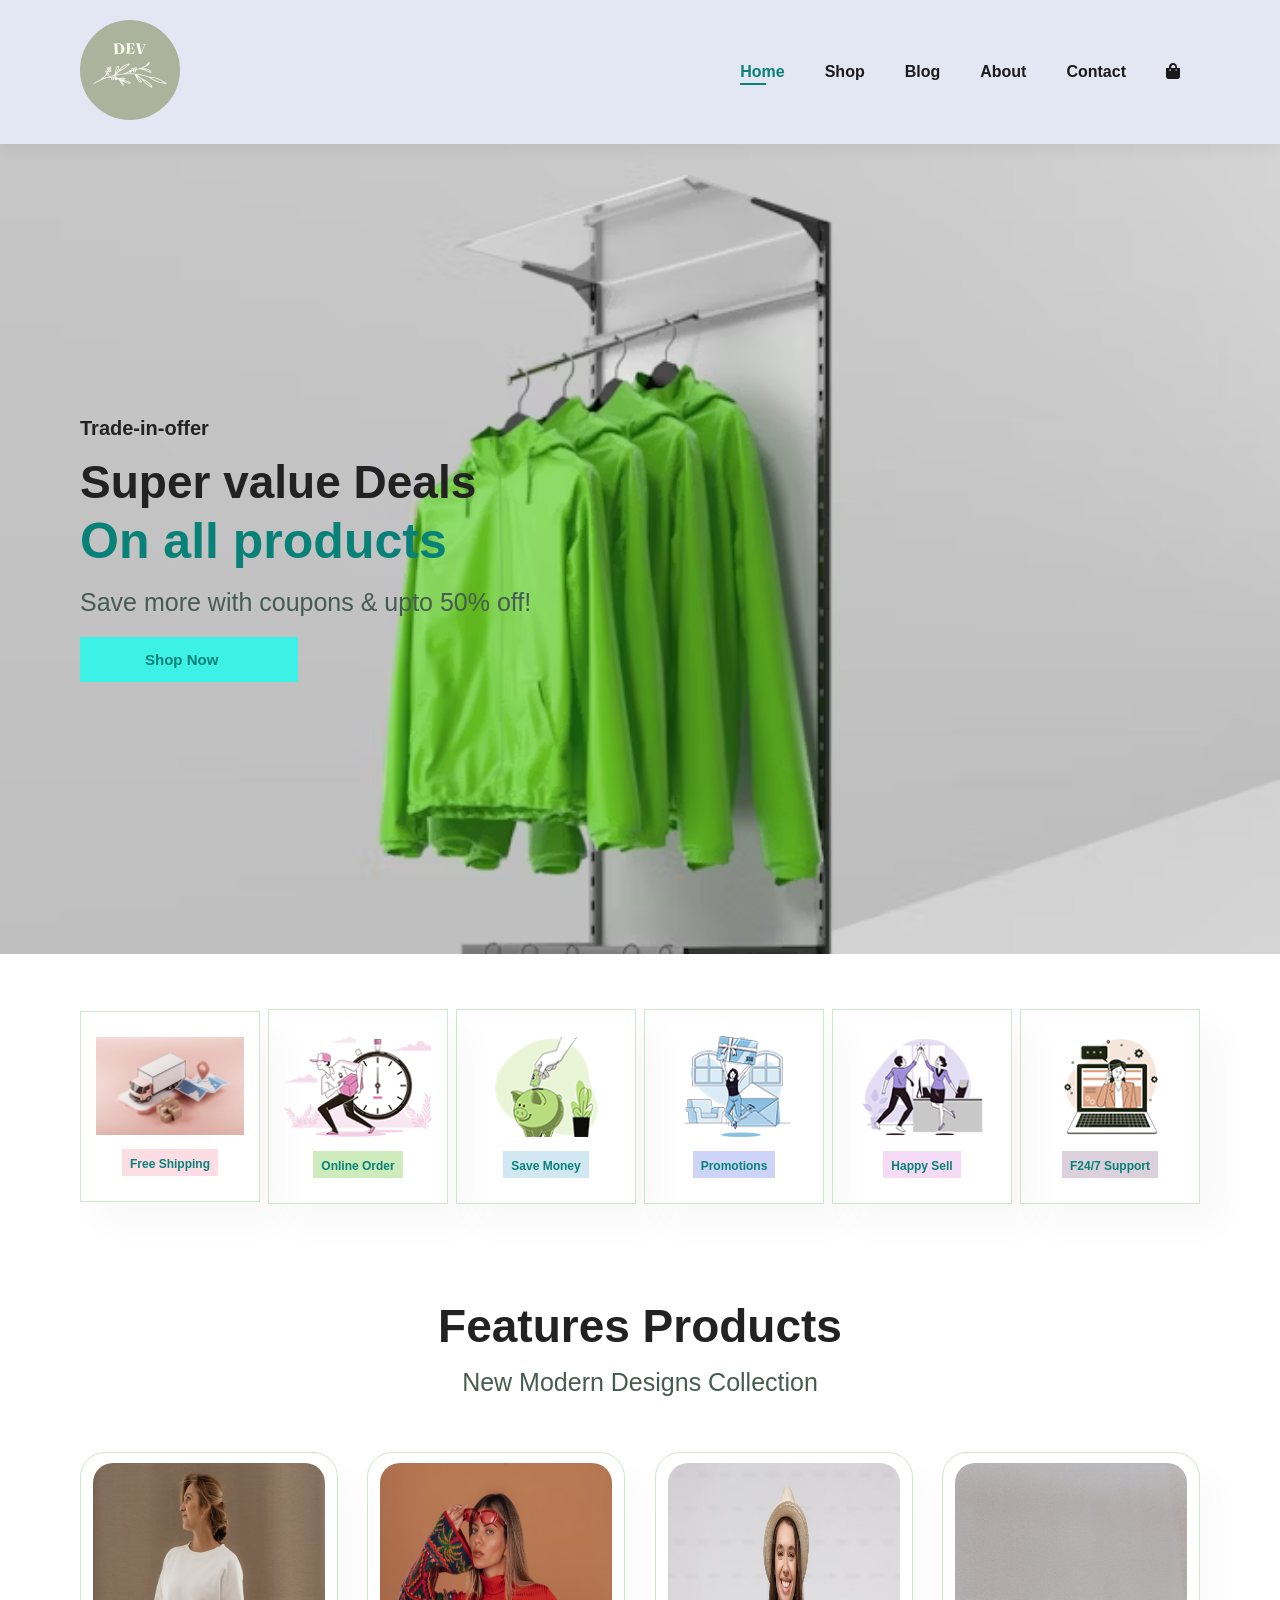
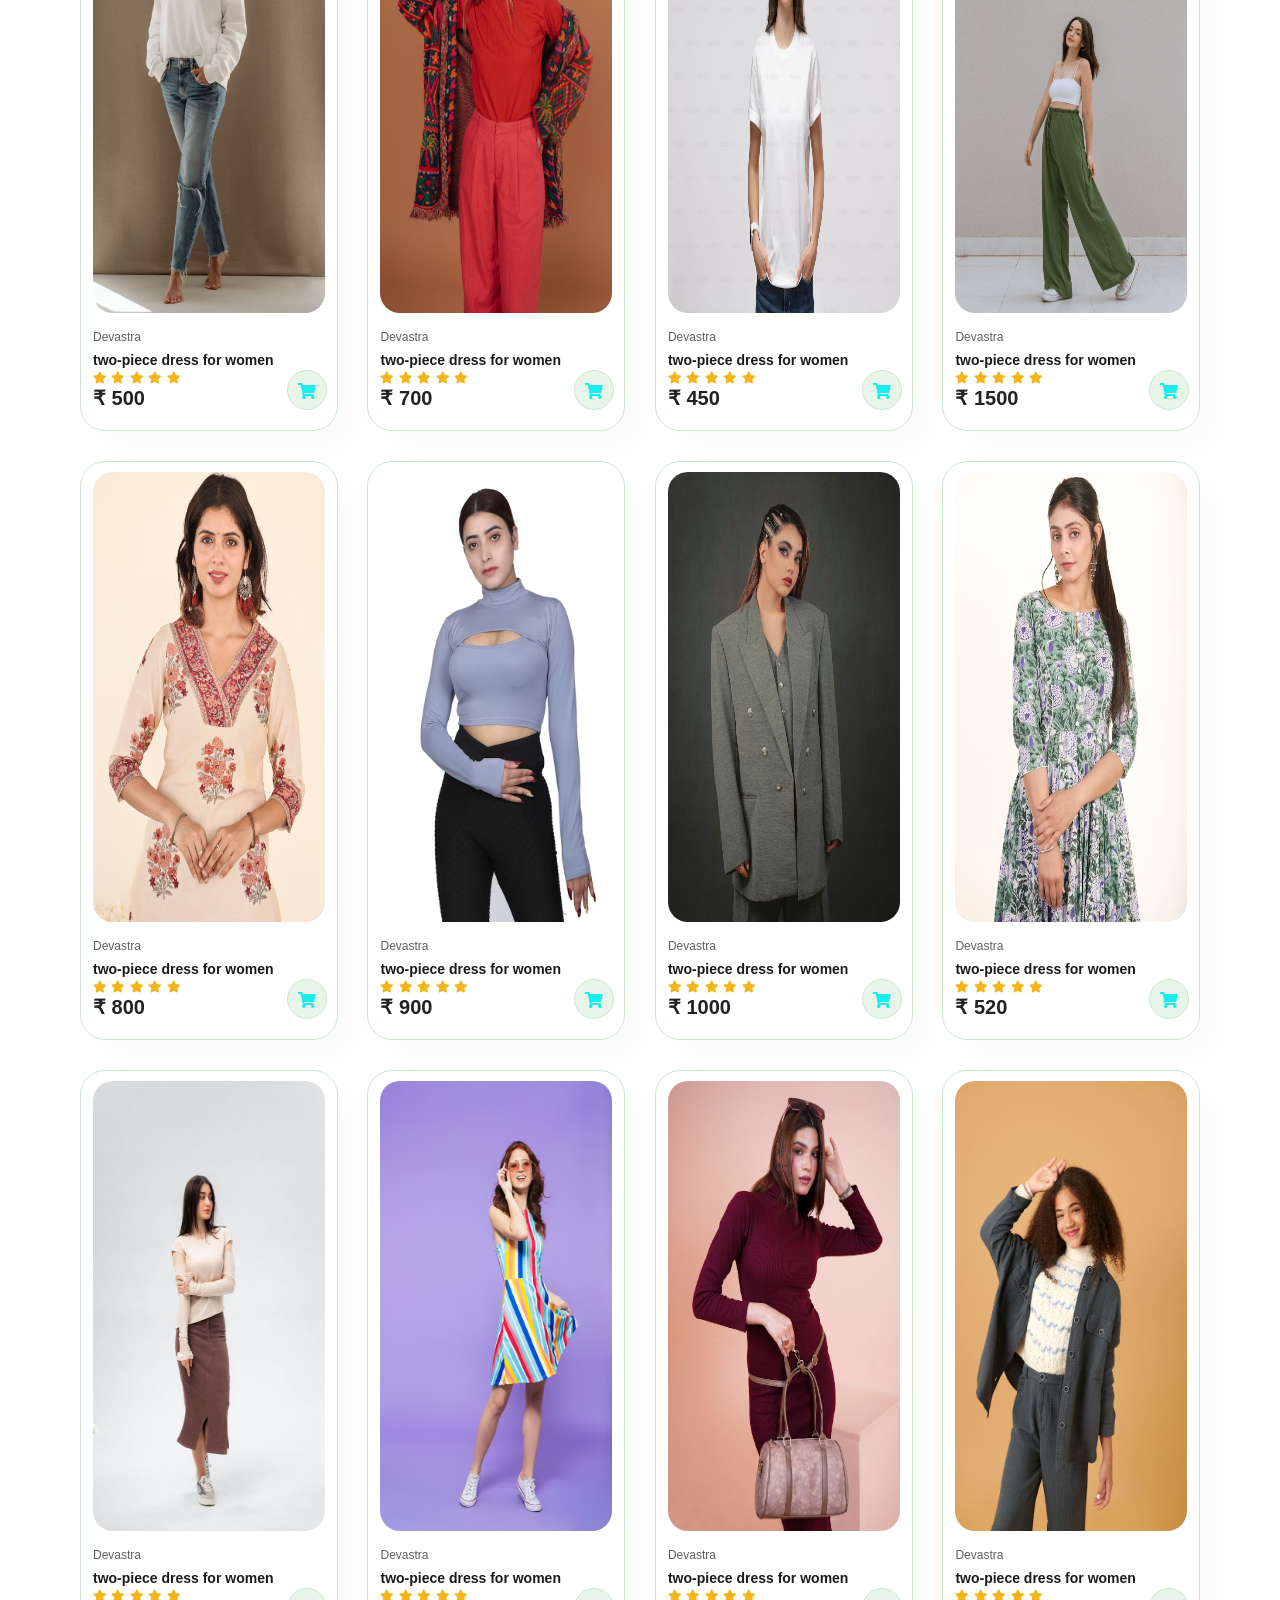
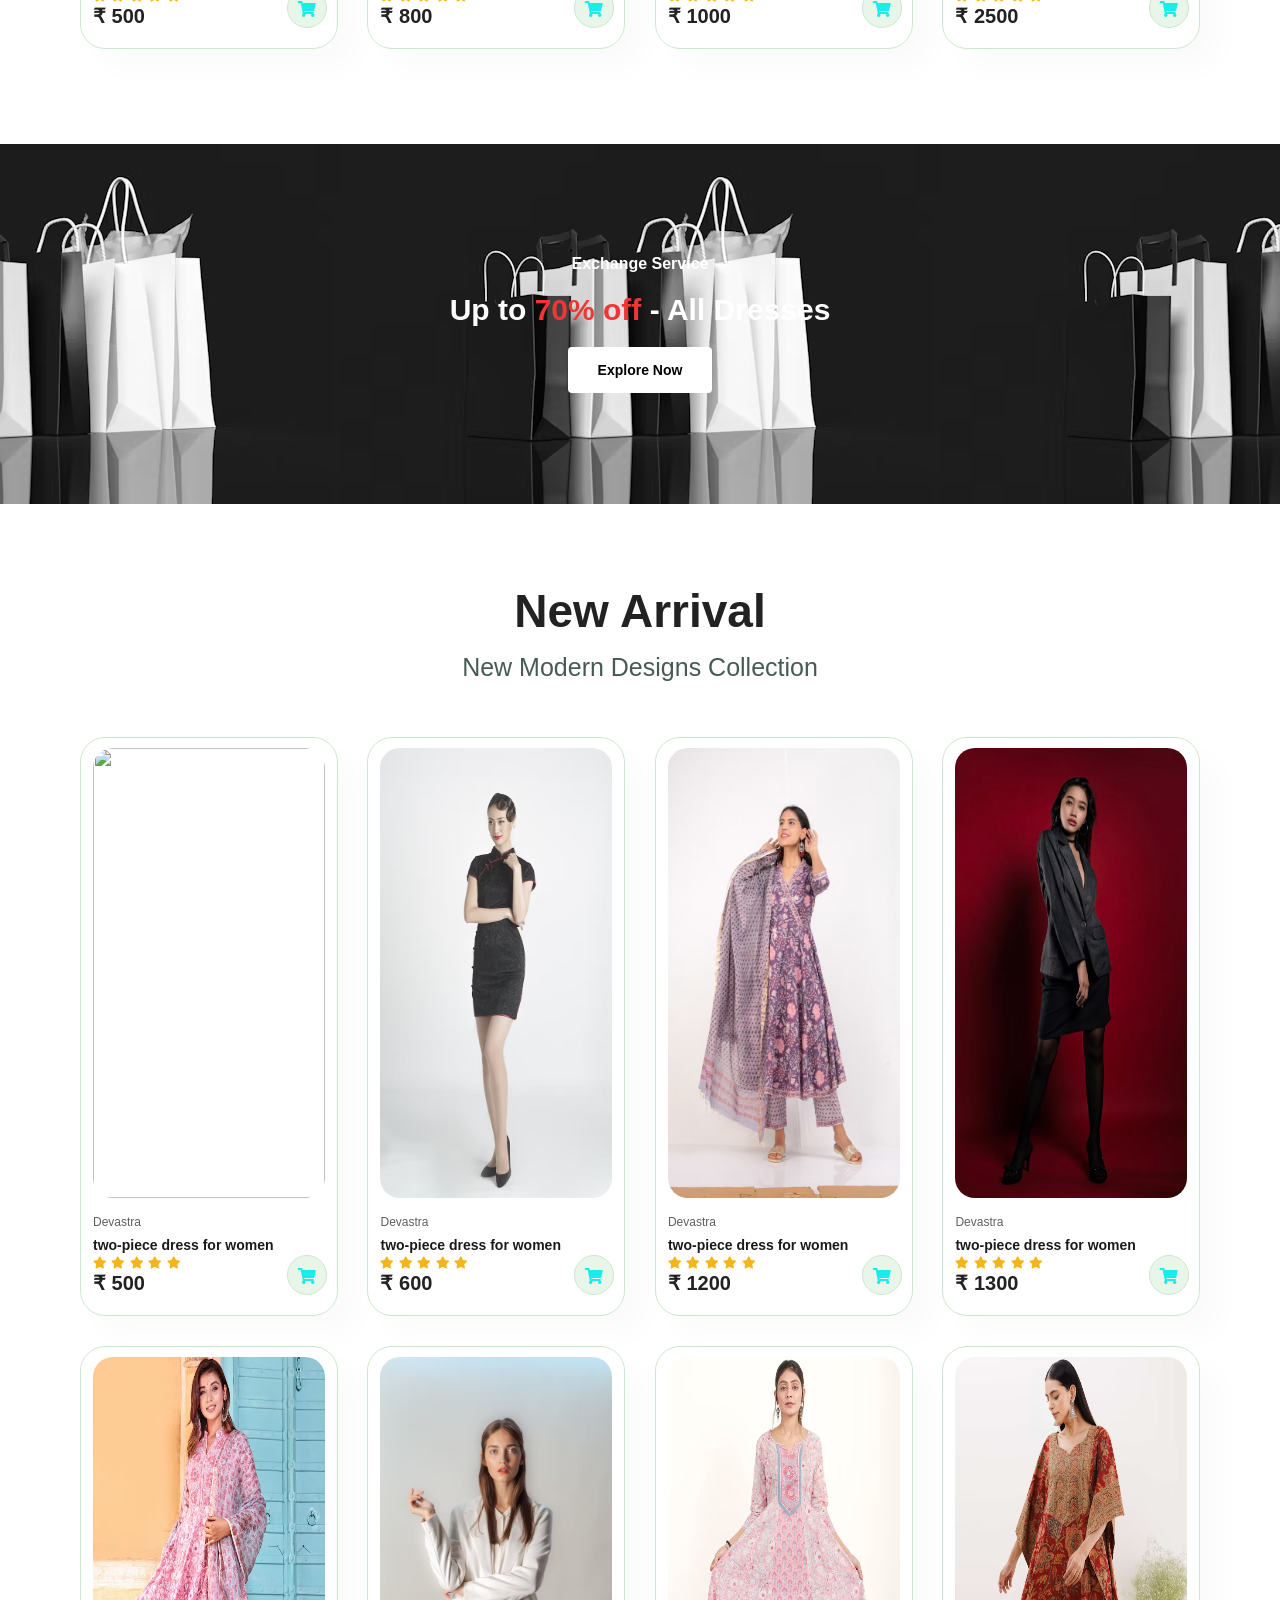
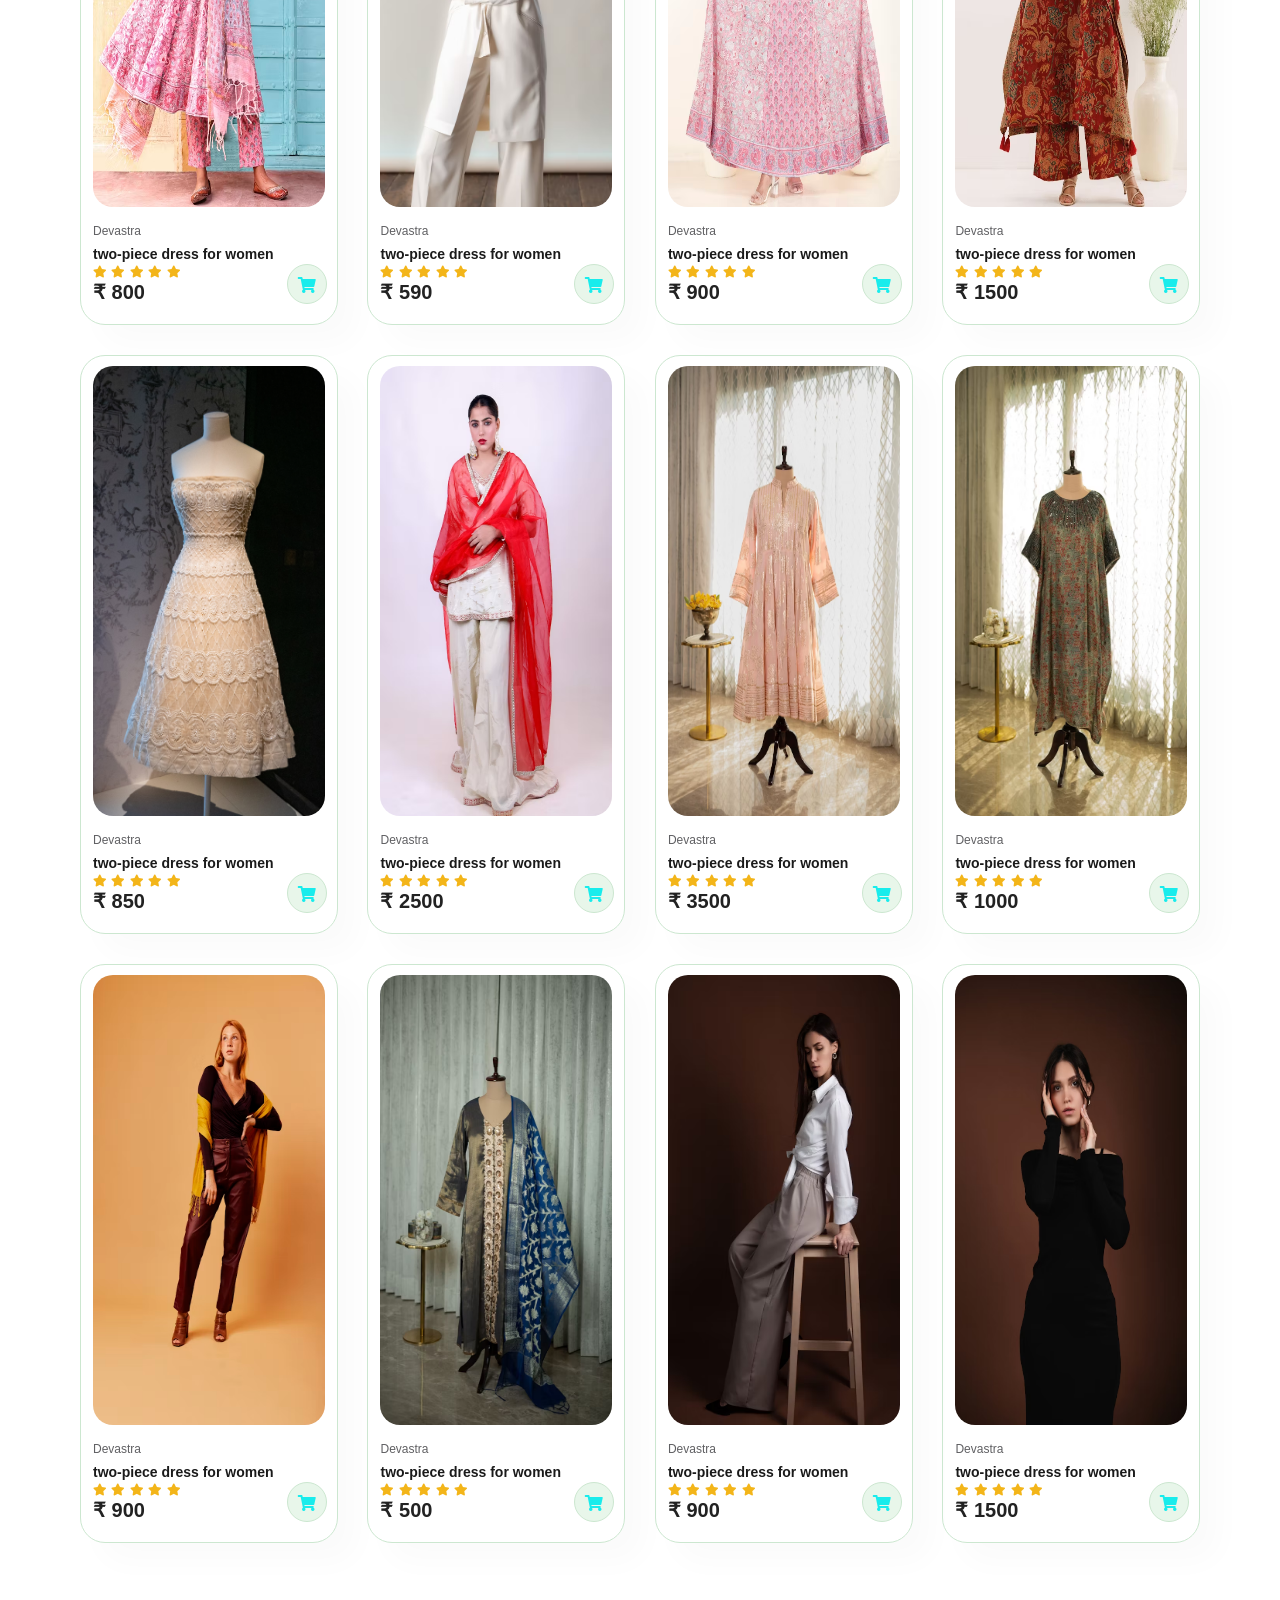
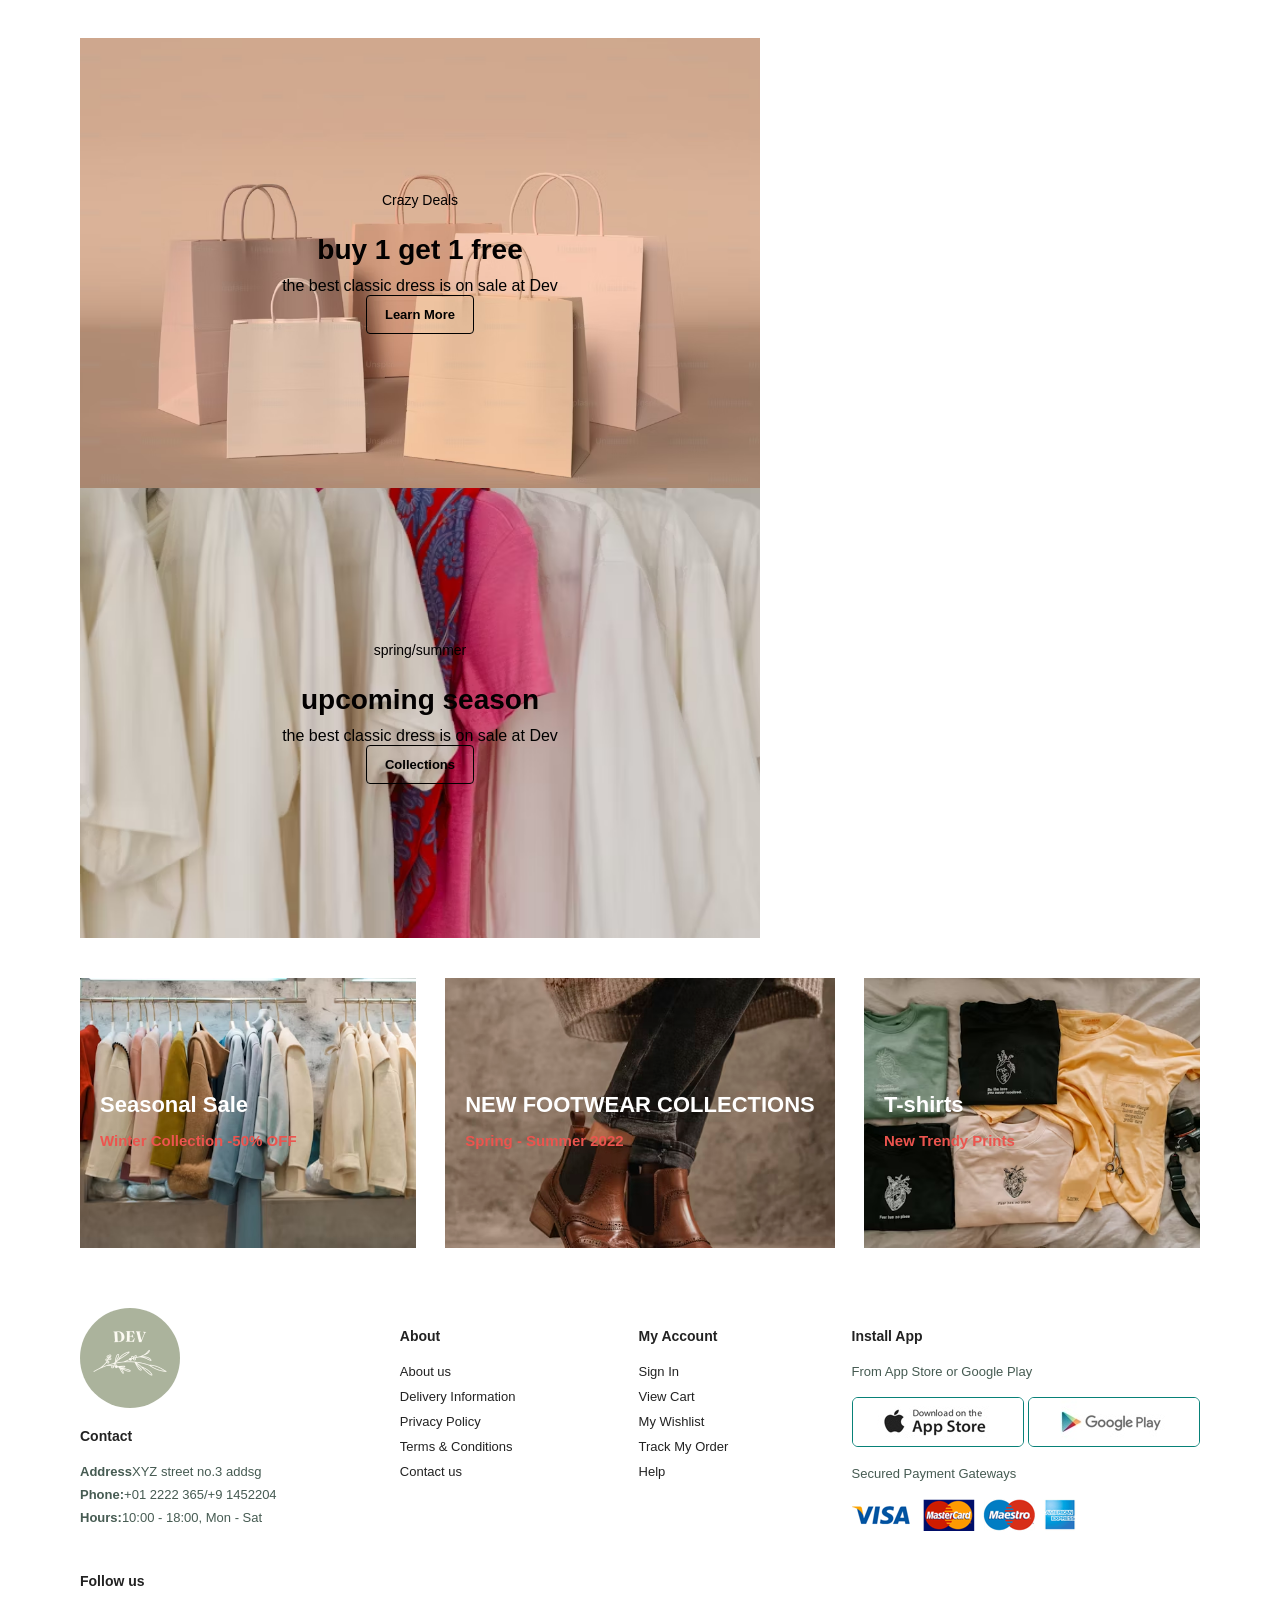
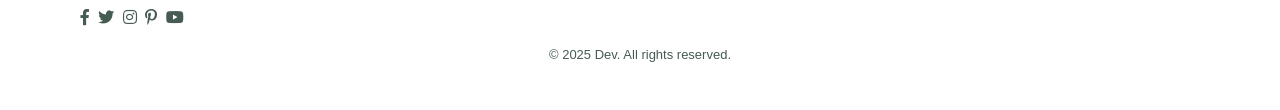
==== index.html @ d29886f3 "Initial commit" ====
<!DOCTYPE html>
<html lang="en">
<head>
    <meta charset="UTF-8">
    <meta name="viewport" content="width=device-width, initial-scale=1.0">
    <title>E-Commerce Website</title>
   <link rel="stylesheet" href="https://cdnjs.cloudflare.com/ajax/libs/font-awesome/5.15.3/css/all.min.css" />
    <link rel="stylesheet" href="style.css">
</head>
<body>
    <section id="header">
        <a href="#"><img src="Product/logo.png" class="logo" alt=""></a>
        <div>
            <ul id="navbar">
                <li><a class="active" href="index.html">Home</a></li>
                <li><a href="shop.html">Shop</a></li>
                <li><a href="blog.html">Blog</a></li>
                <li><a href="about.html">About</a></li>
                <li><a href="contact.html">Contact</a></li>
                <li id="lg-bag"><a href="cart.html"><i class="fas fa-shopping-bag"></i></a></li>
                <a href="#" id="close"><i class="fas fa-times"></i></a>
            </ul>
        </div>
        <div id="mobile">
            <a href="cart.html"><i class="fas fa-shopping-bag"></i></a>
           <i id="bar" class="fas fa-outdent"></i>
        </div>
    </section>
    <section>
        <div id="hero">
        <h4>Trade-in-offer</h4>
        <h2>Super value Deals</h2>
        <h1>On all products</h1>
        <p>Save more with coupons & upto 50% off!</p>
        <button>Shop Now</button>
        </div>
    </section>

    <section id="feature" class="section-p1">
        <div class="fe-box">
            <img src="Product/f1.png" alt="">
            <h6>Free Shipping</h6>
        </div>
        <div class="fe-box">
            <img src="Product/f2.png" alt="">
            <h6>Online Order</h6>
        </div>
        <div class="fe-box">
            <img src="Product/f3.png" alt="">
            <h6>Save Money</h6>
        </div>
        <div class="fe-box">
            <img src="Product/f4.png" alt="">
            <h6>Promotions</h6>
        </div>
        <div class="fe-box">
            <img src="Product/f5.png" alt="">
            <h6>Happy Sell</h6>
        </div>
        <div class="fe-box">
            <img src="Product/f6.png" alt="">
            <h6>F24/7 Support</h6>
        </div>
    </section>
    
    <section id="product1" class="section-p1">
        <h2>Features Products</h2>
        <p>New Modern Designs Collection</p>
        <div class="pro-container">
            <div class="pro">
                <img src="Product/p16.png" alt="">
                <div class="des">
                    <span>Devastra</span>
                    <h5>two-piece dress for women</h5>
                    <div class="star">
                        <i class="fas fa-star"></i>
                        <i class="fas fa-star"></i>
                        <i class="fas fa-star"></i>
                        <i class="fas fa-star"></i>
                        <i class="fas fa-star"></i>
                    </div>
                    <h4>&#8377 500</h4>
                </div>
                <a href="#"><i class="fas fa-shopping-cart cart"></i></a>
            </div>
              <div class="pro">
                <img src="Product/p17.png" alt="">
                <div class="des">
                    <span>Devastra</span>
                    <h5>two-piece dress for women</h5>
                    <div class="star">
                        <i class="fas fa-star"></i>
                        <i class="fas fa-star"></i>
                        <i class="fas fa-star"></i>
                        <i class="fas fa-star"></i>
                        <i class="fas fa-star"></i>
                    </div>
                    <h4>&#8377 700</h4>
                </div>
                <a href="#"><i class="fas fa-shopping-cart cart"></i></a>
            </div>
              <div class="pro">
                <img src="Product/p80.png" alt="">
                <div class="des">
                    <span>Devastra</span>
                    <h5>two-piece dress for women</h5>
                    <div class="star">
                        <i class="fas fa-star"></i>
                        <i class="fas fa-star"></i>
                        <i class="fas fa-star"></i>
                        <i class="fas fa-star"></i>
                        <i class="fas fa-star"></i>
                    </div>
                    <h4>&#8377 450</h4>
                </div>
                <a href="#"><i class="fas fa-shopping-cart cart"></i></a>
            </div>
              <div class="pro">
                <img src="Product/p4.png" alt="">
                <div class="des">
                    <span>Devastra</span>
                    <h5>two-piece dress for women</h5>
                    <div class="star">
                        <i class="fas fa-star"></i>
                        <i class="fas fa-star"></i>
                        <i class="fas fa-star"></i>
                        <i class="fas fa-star"></i>
                        <i class="fas fa-star"></i>
                    </div>
                    <h4>&#8377 1500</h4>
                </div>
                <a href="#"><i class="fas fa-shopping-cart cart"></i></a>
            </div>
              <div class="pro">
                <img src="Product/p5.png" alt="">
                <div class="des">
                    <span>Devastra</span>
                    <h5>two-piece dress for women</h5>
                    <div class="star">
                        <i class="fas fa-star"></i>
                        <i class="fas fa-star"></i>
                        <i class="fas fa-star"></i>
                        <i class="fas fa-star"></i>
                        <i class="fas fa-star"></i>
                    </div>
                    <h4>&#8377 800</h4>
                </div>
                <a href="#"><i class="fas fa-shopping-cart cart"></i></a>
            </div>
              <div class="pro">
                <img src="Product/p6.png" alt="">
                <div class="des">
                    <span>Devastra</span>
                    <h5>two-piece dress for women</h5>
                    <div class="star">
                        <i class="fas fa-star"></i>
                        <i class="fas fa-star"></i>
                        <i class="fas fa-star"></i>
                        <i class="fas fa-star"></i>
                        <i class="fas fa-star"></i>
                    </div>
                    <h4>&#8377 900</h4>
                </div>
                <a href="#"><i class="fas fa-shopping-cart cart"></i></a>
            </div>
              <div class="pro">
                <img src="Product/p7.png" alt="">
                <div class="des">
                    <span>Devastra</span>
                    <h5>two-piece dress for women</h5>
                    <div class="star">
                        <i class="fas fa-star"></i>
                        <i class="fas fa-star"></i>
                        <i class="fas fa-star"></i>
                        <i class="fas fa-star"></i>
                        <i class="fas fa-star"></i>
                    </div>
                    <h4>&#8377 1000</h4>
                </div>
                <a href="#"><i class="fas fa-shopping-cart cart"></i></a>
            </div>
              <div class="pro">
                <img src="Product/p8.png" alt="">
                <div class="des">
                    <span>Devastra</span>
                    <h5>two-piece dress for women</h5>
                    <div class="star">
                        <i class="fas fa-star"></i>
                        <i class="fas fa-star"></i>
                        <i class="fas fa-star"></i>
                        <i class="fas fa-star"></i>
                        <i class="fas fa-star"></i>
                    </div>
                    <h4>&#8377 520</h4>
                </div>
                <a href="#"><i class="fas fa-shopping-cart cart"></i></a>
            </div>
              <div class="pro">
                <img src="Product/p9.png" alt="">
                <div class="des">
                    <span>Devastra</span>
                    <h5>two-piece dress for women</h5>
                    <div class="star">
                        <i class="fas fa-star"></i>
                        <i class="fas fa-star"></i>
                        <i class="fas fa-star"></i>
                        <i class="fas fa-star"></i>
                        <i class="fas fa-star"></i>
                    </div>
                    <h4>&#8377 500</h4>
                </div>
                <a href="#"><i class="fas fa-shopping-cart cart"></i></a>
            </div>
              <div class="pro">
                <img src="Product/p10.png" alt="">
                <div class="des">
                    <span>Devastra</span>
                    <h5>two-piece dress for women</h5>
                    <div class="star">
                        <i class="fas fa-star"></i>
                        <i class="fas fa-star"></i>
                        <i class="fas fa-star"></i>
                        <i class="fas fa-star"></i>
                        <i class="fas fa-star"></i>
                    </div>
                    <h4>&#8377 800</h4>
                </div>
                <a href="#"><i class="fas fa-shopping-cart cart"></i></a>
            </div>
              <div class="pro">
                <img src="Product/p11.png" alt="">
                <div class="des">
                    <span>Devastra</span>
                    <h5>two-piece dress for women</h5>
                    <div class="star">
                        <i class="fas fa-star"></i>
                        <i class="fas fa-star"></i>
                        <i class="fas fa-star"></i>
                        <i class="fas fa-star"></i>
                        <i class="fas fa-star"></i>
                    </div>
                    <h4>&#8377 1000</h4>
                </div>
                <a href="#"><i class="fas fa-shopping-cart cart"></i></a>
            </div>
              <div class="pro">
               <img src="Product/p12.png" alt="">
                <div class="des">
                    <span>Devastra</span>
                    <h5>two-piece dress for women</h5>
                    <div class="star">
                        <i class="fas fa-star"></i>
                        <i class="fas fa-star"></i>
                        <i class="fas fa-star"></i>
                        <i class="fas fa-star"></i>
                        <i class="fas fa-star"></i>
                    </div>
                    <h4>&#8377 2500</h4>
                </div>
                <a href="#"><i class="fas fa-shopping-cart cart"></i></a>
            </div>
            </div>
    </section>

    <section id="banner" class="section-m1">
        <h4>Exchange Service</h4>
        <h2>Up to <span>70% off</span> - All Dresses</h2>
        <button class="normal">Explore Now</button>
    </section>

    <section id="product1" class="section-p1">
        <h2>New Arrival</h2>
        <p>New Modern Designs Collection</p>
        <div class="pro-container">
            <div class="pro">
                <img src="Product/A1.png" alt="">
                <div class="des">
                    <span>Devastra</span>
                    <h5>two-piece dress for women</h5>
                    <div class="star">
                        <i class="fas fa-star"></i>
                        <i class="fas fa-star"></i>
                        <i class="fas fa-star"></i>
                        <i class="fas fa-star"></i>
                        <i class="fas fa-star"></i>
                    </div>
                    <h4>&#8377 500</h4>
                </div>
                <a href="#"><i class="fas fa-shopping-cart cart"></i></a>
            </div>
              <div class="pro">
                <img src="Product/A2.png" alt="">
                <div class="des">
                    <span>Devastra</span>
                    <h5>two-piece dress for women</h5>
                    <div class="star">
                        <i class="fas fa-star"></i>
                        <i class="fas fa-star"></i>
                        <i class="fas fa-star"></i>
                        <i class="fas fa-star"></i>
                        <i class="fas fa-star"></i>
                    </div>
                    <h4>&#8377 600</h4>
                </div>
                <a href="#"><i class="fas fa-shopping-cart cart"></i></a>
            </div>
              <div class="pro">
                <img src="Product/A3.png" alt="">
                <div class="des">
                    <span>Devastra</span>
                    <h5>two-piece dress for women</h5>
                    <div class="star">
                        <i class="fas fa-star"></i>
                        <i class="fas fa-star"></i>
                        <i class="fas fa-star"></i>
                        <i class="fas fa-star"></i>
                        <i class="fas fa-star"></i>
                    </div>
                    <h4>&#8377 1200</h4>
                </div>
                <a href="#"><i class="fas fa-shopping-cart cart"></i></a>
            </div>
              <div class="pro">
                <img src="Product/A4.png" alt="">
                <div class="des">
                    <span>Devastra</span>
                    <h5>two-piece dress for women</h5>
                    <div class="star">
                        <i class="fas fa-star"></i>
                        <i class="fas fa-star"></i>
                        <i class="fas fa-star"></i>
                        <i class="fas fa-star"></i>
                        <i class="fas fa-star"></i>
                    </div>
                    <h4>&#8377 1300</h4>
                </div>
                <a href="#"><i class="fas fa-shopping-cart cart"></i></a>
            </div>
              <div class="pro">
                <img src="Product/A5.png" alt="">
                <div class="des">
                    <span>Devastra</span>
                    <h5>two-piece dress for women</h5>
                    <div class="star">
                        <i class="fas fa-star"></i>
                        <i class="fas fa-star"></i>
                        <i class="fas fa-star"></i>
                        <i class="fas fa-star"></i>
                        <i class="fas fa-star"></i>
                    </div>
                    <h4>&#8377 800</h4>
                </div>
                <a href="#"><i class="fas fa-shopping-cart cart"></i></a>
            </div>
              <div class="pro">
                <img src="Product/A6.png" alt="">
                <div class="des">
                    <span>Devastra</span>
                    <h5>two-piece dress for women</h5>
                    <div class="star">
                        <i class="fas fa-star"></i>
                        <i class="fas fa-star"></i>
                        <i class="fas fa-star"></i>
                        <i class="fas fa-star"></i>
                        <i class="fas fa-star"></i>
                    </div>
                    <h4>&#8377 590</h4>
                </div>
                <a href="#"><i class="fas fa-shopping-cart cart"></i></a>
            </div>
              <div class="pro">
                <img src="Product/A7.png" alt="">
                <div class="des">
                    <span>Devastra</span>
                    <h5>two-piece dress for women</h5>
                    <div class="star">
                        <i class="fas fa-star"></i>
                        <i class="fas fa-star"></i>
                        <i class="fas fa-star"></i>
                        <i class="fas fa-star"></i>
                        <i class="fas fa-star"></i>
                    </div>
                    <h4>&#8377 900</h4>
                </div>
                <a href="#"><i class="fas fa-shopping-cart cart"></i></a>
            </div>
              <div class="pro">
                <img src="Product/A8.png" alt="">
                <div class="des">
                    <span>Devastra</span>
                    <h5>two-piece dress for women</h5>
                    <div class="star">
                        <i class="fas fa-star"></i>
                        <i class="fas fa-star"></i>
                        <i class="fas fa-star"></i>
                        <i class="fas fa-star"></i>
                        <i class="fas fa-star"></i>
                    </div>
                    <h4>&#8377 1500</h4>
                </div>
                <a href="#"><i class="fas fa-shopping-cart cart"></i></a>
            </div>
              <div class="pro">
                <img src="Product/A9.png" alt="">
                <div class="des">
                    <span>Devastra</span>
                    <h5>two-piece dress for women</h5>
                    <div class="star">
                        <i class="fas fa-star"></i>
                        <i class="fas fa-star"></i>
                        <i class="fas fa-star"></i>
                        <i class="fas fa-star"></i>
                        <i class="fas fa-star"></i>
                    </div>
                    <h4>&#8377 850</h4>
                </div>
                <a href="#"><i class="fas fa-shopping-cart cart"></i></a>
            </div>
              <div class="pro">
                <img src="Product/A10.png" alt="">
                <div class="des">
                    <span>Devastra</span>
                    <h5>two-piece dress for women</h5>
                    <div class="star">
                        <i class="fas fa-star"></i>
                        <i class="fas fa-star"></i>
                        <i class="fas fa-star"></i>
                        <i class="fas fa-star"></i>
                        <i class="fas fa-star"></i>
                    </div>
                    <h4>&#8377 2500</h4>
                </div>
                <a href="#"><i class="fas fa-shopping-cart cart"></i></a>
            </div>
              <div class="pro">
                <img src="Product/A11.png" alt="">
                <div class="des">
                    <span>Devastra</span>
                    <h5>two-piece dress for women</h5>
                    <div class="star">
                        <i class="fas fa-star"></i>
                        <i class="fas fa-star"></i>
                        <i class="fas fa-star"></i>
                        <i class="fas fa-star"></i>
                        <i class="fas fa-star"></i>
                    </div>
                    <h4>&#8377 3500</h4>
                </div>
                <a href="#"><i class="fas fa-shopping-cart cart"></i></a>
            </div>
              <div class="pro">
               <img src="Product/A12.png" alt="">
                <div class="des">
                    <span>Devastra</span>
                    <h5>two-piece dress for women</h5>
                    <div class="star">
                        <i class="fas fa-star"></i>
                        <i class="fas fa-star"></i>
                        <i class="fas fa-star"></i>
                        <i class="fas fa-star"></i>
                        <i class="fas fa-star"></i>
                    </div>
                    <h4>&#8377 1000</h4>
                </div>
                <a href="#"><i class="fas fa-shopping-cart cart"></i></a>
            </div>
             <div class="pro">
               <img src="Product/A13.png" alt="">
                <div class="des">
                    <span>Devastra</span>
                    <h5>two-piece dress for women</h5>
                    <div class="star">
                        <i class="fas fa-star"></i>
                        <i class="fas fa-star"></i>
                        <i class="fas fa-star"></i>
                        <i class="fas fa-star"></i>
                        <i class="fas fa-star"></i>
                    </div>
                    <h4>&#8377 900</h4>
                </div>
                <a href="#"><i class="fas fa-shopping-cart cart"></i></a>
            </div>
             <div class="pro">
               <img src="Product/A14.png" alt="">
                <div class="des">
                    <span>Devastra</span>
                    <h5>two-piece dress for women</h5>
                    <div class="star">
                        <i class="fas fa-star"></i>
                        <i class="fas fa-star"></i>
                        <i class="fas fa-star"></i>
                        <i class="fas fa-star"></i>
                        <i class="fas fa-star"></i>
                    </div>
                    <h4>&#8377 500</h4>
                </div>
                <a href="#"><i class="fas fa-shopping-cart cart"></i></a>
            </div>
             <div class="pro">
               <img src="Product/A15.png" alt="">
                <div class="des">
                    <span>Devastra</span>
                    <h5>two-piece dress for women</h5>
                    <div class="star">
                        <i class="fas fa-star"></i>
                        <i class="fas fa-star"></i>
                        <i class="fas fa-star"></i>
                        <i class="fas fa-star"></i>
                        <i class="fas fa-star"></i>
                    </div>
                    <h4>&#8377 900</h4>
                </div>
                <a href="#"><i class="fas fa-shopping-cart cart"></i></a>
            </div>
             <div class="pro">
               <img src="Product/A16.png" alt="">
                <div class="des">
                    <span>Devastra</span>
                    <h5>two-piece dress for women</h5>
                    <div class="star">
                        <i class="fas fa-star"></i>
                        <i class="fas fa-star"></i>
                        <i class="fas fa-star"></i>
                        <i class="fas fa-star"></i>
                        <i class="fas fa-star"></i>
                    </div>
                    <h4>&#8377 1500</h4>
                </div>
                <a href="#"><i class="fas fa-shopping-cart cart"></i></a>
            </div>
            </div>
    </section>

    <section id="sm-banner" class="section-p1">
        <div class="banner-box">
            <h4>Crazy Deals</h4>
            <h2>buy 1 get 1 free</h2>
            <span>the best classic dress is on sale at Dev</span>
            <button class="white">Learn More</button>
        </div>
         <div class="banner-box banner-box2">
            <h4>spring/summer</h4>
            <h2>upcoming season</h2>
            <span>the best classic dress is on sale at Dev</span>
            <button class="white">Collections</button>
        </div>
    </section>

    <section id="banner3"> 
        <div class="banner-box">
            <h2>Seasonal Sale</h2>
            <h3>Winter Collection -50% OFF</h3>
        </div>
        <div class="banner-box banner-box2">
            <h2>NEW FOOTWEAR COLLECTIONS</h2>
            <h3>Spring - Summer 2022</h3>
        </div>
        <div class="banner-box banner-box3">
            <h2>T-shirts</h2>
            <h3>New Trendy Prints</h3>
        </div>
    </section>

    <footer class="section-p1">
        <div class="col">
            <img src="Product/logo.png" alt="" class="logo">
            <h4>Contact</h4>
            <p><strong>Address</strong>XYZ  street no.3 addsg</p>
            <p><strong>Phone:</strong>+01 2222 365/+9 1452204</p>
            <p><strong>Hours:</strong>10:00 - 18:00, Mon - Sat</p>
            <div class="follow">
                <h4>Follow us</h4>
                <div class="icon">
                    <i class="fab fa-facebook-f"></i>
                    <i class="fab fa-twitter"></i>
                    <i class="fab fa-instagram"></i>
                    <i class="fab fa-pinterest-p"></i>
                    <i class="fab fa-youtube"></i>
                </div>
            </div>
        </div>

        <div class="col">
            <h4>About</h4>
            <a href="#">About us</a>
            <a href="#">Delivery Information</a>
            <a href="#">Privacy Policy</a>
            <a href="#">Terms & Conditions</a>
            <a href="#">Contact us</a>
        </div>

        <div class="col">
            <h4>My Account</h4>
            <a href="#">Sign In</a>
            <a href="#">View Cart</a>
            <a href="#">My Wishlist</a>
            <a href="#">Track My Order</a>
            <a href="#">Help</a>
        </div>

        <div class="col install">
            <h4>Install App</h4>
            <p>From App Store or Google Play</p>
            <div class="row">
                <img src="Product/app.jpg" alt="" srcset="">
                <img src="Product/play.jpg" alt="">
            </div>
            <p>Secured Payment Gateways</p>
            <img src="Product/pay.png" alt="">
        </div>

        <div class="copyright">
            <p>© 2025 Dev. All rights reserved.</p>
        </div>
    </footer>

   <script src="script.js"></script>

</body>
</html>
---- style.css ----
@import url('https://fonts.googleapis.com/css2?family=Poppins:wght@400;700&display=swap');

*{
    margin:0;
    padding: 0;
    box-sizing: border-box;
    font-family: 'Spartan' , sans-serif;
}

h1{
    font-size: 50px;
    line-height:64px;
    color:#222;
}

h2{
    font-size: 46px;
    line-height:54px;
    color:#222;
}

h4{
    font-size: 20px;
    color:#222;
}
h6{
    font-weight: 700;
    font-size: 12px;
}
p{
    font-size: 25px;
    color:#465b52;
    margin:15px 0 20px 0;
}

.section-p1{
    padding: 40px 80px;
}

.section-m1{
    margin: 40px 0;
}

button.normal{
    font-size: 14px;
    font-weight: 600;
    padding:  15px 30px;
    color: #000;
    background-color:  #fff;
    border-radius: 4px;
    cursor: pointer;
    border: none;
    outline:none;
    transition: 0.2s;
}

body{
    width: 100%;
}

#header{
    display: flex;
    align-items: center;
    justify-content: space-between;
    padding: 20px 80px;
    background: #e3e6f3;
    box-shadow: 0 5px 15px rgba(0,0,0,0.06);
    z-index: 999;
    position: sticky;
    top: 0;
    left: 0;
}

#navbar{
    display: flex;
    align-items: center;
    justify-content: space-between;
}

#navbar li{
    list-style: none;
    padding: 0 20px;
    position: relative;
}

.logo {
  width: 100px;
  height: auto;
  object-fit: contain;   /* keeps quality inside box */
  transition: transform 0.3s ease;
  border-radius: 50%; /* makes it round */
  object-fit: cover; /* smooth hover effect */
}

.logo:hover {
  transform: scale(1.05);  /* logo slightly zooms on hover */
}


#navbar li a{
    text-decoration: none;
    font-size: 16px;
    font-weight: 600;
    color:#1a1a1a;
    transition: 0 .3s ease;
}

#navbar li a:hover,
#navbar li a.active{
    color: #088178;
}

#navbar li a.active::after,
#navbar li a:hover::after{
    content: "";
    width:30%;
    height: 2px;
    background: #088178;
    position:  absolute;
    bottom: -4px;
    left:20px;
}

#mobile{
    display: none;
    align-items: center;
}

#close{
    display: none;
}
section #hero{
    background-image: url("Product/bbbb.png");
    height: 90vh;
    width:100%;
    background-size:cover;
    background-position: center;
    background-position: top 20% right 10%  ;
    padding: 0 80px;
    display: flex;
    flex-direction: column;
    align-items: flex-start;
    justify-content: center;
}

#hero h4{
    padding-bottom: 15px;
}
#hero h1{
    color: #088178;
}

#hero button{
    color: #088178;
    background-color: #3cf1e5;
    border:0;
    padding: 14px 80px 14px 65px;
    cursor: pointer;
    font-weight: 700;
    font-size: 15px;
}

#feature{
    display: flex;
    align-items: center;
    justify-content:space-between ;
    flex-wrap: wrap;
}

#feature .fe-box{
    width:180px;
    text-align: center;
    padding:  25px 15px;
    box-shadow: 20px 20px 34px rgba(0,0,0,0.03);
    border :1px solid #cce7d0;
    margin:15px 0;
}


#feature .fe-box:hover{
     box-shadow: 10px 10px 54px rgba(70,62,221,0.1);
}

#feature .fe-box img{
    width:100%;
    margin-bottom: 10px;
}

#feature .fe-box h6{
    display: inline-block;
    padding:  9px 8px 6px 8px;
    line-height: 1;
    color: #088178;
    background-color: #fddde4;
}

#feature .fe-box:nth-child(2) h6{
    background-color: #cdebbc;
}
#feature .fe-box:nth-child(3) h6{
    background-color: #d1e8f2;
}
#feature .fe-box:nth-child(4) h6{
    background-color: #cdd4f8;
}
#feature .fe-box:nth-child(5) h6{
    background-color: #f6dbf6;
}
#feature .fe-box:nth-child(6) h6{
    background-color: #dbd0db;
}


#product1{
    text-align: center;
}

#product1 .pro-container{
    display: flex;
    justify-content: space-between;
    padding-top: 20px;
    flex-wrap: wrap;
}


#product1 .pro{
    width:23%;
    min-width: 250px;
    padding:10px 12px;
    border:1px solid #cce7d0;
    border-radius: 25px;
    cursor:pointer;
    box-shadow:20px 20px 30px rgba(0,0,0,0.02);
    margin:15px 0;
    transition: 0.2s ease;
    position: relative;
}

#product1 .pro:hover{
    box-shadow:20px 20px 30px rgba(0,0,0,0.06);
}
#product1 .pro img{
    width: 100%;
    border-radius: 20px;
}

#product1 .pro .des{
    text-align: start;
    padding: 10px 0;
}
#product1 .pro .des span{
    color:#606063;
    font-size: 12px;
}

#product1 .pro .des h5{
    padding-top: 7px;
    color: #1a1a1a;
    font-size: 14px;
}

#product1 .pro .des i{
    font-size: 12px;
    color:  rgb(243,181,25);
}
#product1 .pro.des h4{
    padding-top: 7px;
    font-size:  15px;
    font-weight: 700;
    color: #088178;
}

#product1 .pro .cart{
    width: 40px;
    height: 40px;
    line-height: 40px;
    border-radius: 50px;
    background-color: #e8f6ea;
    font-weight: 800;
    color: #19ecec;
    border: 1px solid #cce7d0;
    position: absolute;
    bottom: 20px;
    right: 10px;
}

.pro img{
    height: 450px;
    width: 100%;
}

#banner{
    display: flex;
    flex-direction: column;
    justify-content: center;
    align-items: center;
    text-align: center;
    background-image: url("Product/bbb.png");
    width: 100%;
    height: 40vh;
    background-size :auto;
    background-position: center;
}

#banner h4{
    color: #fff;
    font-size: 16px;
}
#banner h2{
    color: #fff;
    font-size: 30px;
    padding: 10px 0;
}
#banner h2 span{
    color: #ef3636;
}

#banner button:hover{
    background: #088178;
    color: #fff;
}
#sm-banner{
    display: flex;
    justify-content: space-between;
    flex-wrap: wrap;
}

#sm-banner .banner-box{
     display: flex;
    flex-direction: column;
    justify-content: center;
    align-items: center;
    text-align: center;
    background-image: url("Product/BuyFree.png");
    min-width: 680px;
    height: 50vh;
    background-size :cover;
    background-position: center;
    padding: 30px;
}

#sm-banner h4{
    color:#030101;
    font-size: 20px;
    font-weight:500;
}
#sm-banner h2{
    color:#030101;
    font-size: 28px;
    font-weight:900;
}

#sm-banner h4{
     color:#030101;
    font-size: 14px;
    font-weight:500;
    padding-bottom: 15px;
}

button.white{
    font-size: 13px;
    font-weight: 600;
    padding:  11px 18px;
    color: #000;
    background-color: transparent;
    border-radius: 4px;
    cursor: pointer;
    border: 1px solid #000;
    outline:none;
    transition: 0.2s;
}

#sm-banner .banner-box:hover button{
    background: #c27810;
    border: 1px solid #c27810;
}

#sm-banner .banner-box2{
    background-image: url("Product/Banner2.png");
}

#banner3{
    display: flex;
    justify-content: space-between;
    flex-wrap: wrap;
    padding: 0 80px;
}
#banner3 .banner-box{
     display: flex;
    flex-direction: column;
    justify-content: center;
    align-items:flex-start;
    background-image: url("Product/banner3.png");
    min-width: 30%;
    height: 30vh;
    background-size :cover;
    background-position: center;
    padding: 20px;
    margin-bottom:20px ;
}

#banner3 .banner-box2{
   background-image: url("Product/footwear.png");
}
#banner3 .banner-box3{
   background-image: url("Product/T-shirts.png");
}

#banner3 h2{
    color:#fff;
    font-size: 22px;
    font-weight:900;
}
#banner3 h3{
    color:#ec544e;
    font-size: 15px;
    font-weight:800;
}
#newsletter{
    display: flex;
    justify-content: space-between;
    flex-wrap: wrap;
    align-items: center;
    background-image: url("photos/b14.png");
    background-repeat: no-repeat;
    background-position: 20% 30%;
    background-color: #041e42;
}
#newsletter h4{
    font-size: 22px;
    font-weight: 700;
    color: #fff;
}
#newsletter p{
    font-size: 14px;
    font-weight: 600;
    color: #818ea0;
}
#newsletter p span{
    color:#ffbd27;
}
#newsletter .form{
    display: flex;
    width: 40%;
}
#newsletter input{
    height:3.125rem;
    padding:0 1.25em;
    font-size:14px;
    width: 100%;
    border:1px solid transparent;
    border-radius: 4px;
    outline :none;
    border-top-right-radius: 0;
    border-bottom-right-radius:0 ;
}
#newsletter button{
    background-color: #088178;
    color:white;
    white-space: nowrap;
    border-top-left-radius: 0;
    border-bottom-left-radius:0 ;
}

footer {
    display: flex;
    flex-wrap: wrap;
    justify-content: space-between;
}
footer .col{
    display: flex;
    flex-direction: column;
    align-items: flex-start;
    margin-bottom: 20px;
}

footer.logo{
    margin-bottom: 30px;
}
footer h4{
    font-size: 14px;
    margin-top: 20px;
    padding-bottom: 20px;
}
footer p{
    font-size: 13px;
    margin:0 0 8px 0;
}
footer a{
    font-size: 13px;
   text-decoration: none;
   color: #222;
   margin-bottom: 10px;
}

footer .follow{
    margin-top: 20px;
}
footer .follow i{
    color: #465b52;
    padding-right: 4px;
    cursor: pointer;
}

footer .install .row img{
    border:1px solid #088178;
    border-radius: 6px;
}

footer .install img{
    margin: 10px 0 15px 0;
}

footer .follow i:hover,
footer a:hover{
    color: #088178;
}

footer .copyright{
    width: 100%;
    text-align: center;

}


/* /shop page */
#page-header{
    background-image: url(Product/banner4.png);    
    width: 100%;
    height: 40vh;
    background-size: cover ;
    display: flex;
    justify-content: center;
    text-align: center;
    flex-direction: column;
    padding: 14px;
}

#page-header h2,
#page-header p{
    color: #fff;
}

#pagination{
    text-align: center;
}

#pagination a{
    text-decoration: none;
    background-color: #088178;
    padding: 15px 20px;
    border-radius: 4px;
    color: #fff;
    font-weight: 600;
}
#pagination a i{
    font-size: 16px;
    font-weight: 600;
}
/* Single product */
#prodetails{
    display: flex;
    margin-top:20px;
}

#prodetails .single-pro-image{
    width: 40%;
    margin-right: 50px;
}


 .small-img-group{
    display: flex;
    justify-content: space-between;
} 

.small-img-col{
    flex-basis: 24%;
    cursor: pointer;
} 

#prodetails .single-pro-details{
    width: 50%;
    margin-right: 30px;
}
#prodetails .single-pro-details h4{
   padding: 40px 0 20px 0;
}

#prodetails .single-pro-details h2{
  font-size: 26px;
}

#prodetails .single-pro-details select{
   display:block;
   padding:5px 10px;
   margin-bottom: 10px;
}

#prodetails .single-pro-details input{
   width: 50px;
   height: 47px;
   padding-left: 10px;
   font-size: 16px;
   margin-right: 10px;
}

#prodetails .single-pro-details input:focus{
   outline: none;
}

#prodetails .single-pro-details button{
   background: #088178;
   color: #fff;
}

/* blog Page */
/* Blog Page */
#page-header.blog-header {
    background-image: url("Product/blog.png");
}

#blog {
    padding: 60px 40px;
}

#blog .blog-box {
    display: flex;
    flex-wrap: wrap;          /* ensures responsiveness */
    align-items: flex-start;
    gap: 20px;                /* spacing between image and text */
    margin-bottom: 60px;
    border-bottom: 1px solid #ddd;
    padding-bottom: 20px;
}

#blog .blog-img {
    flex: 1 1 300px;          /* takes full width on small screens */
    max-width: 500px;         /* limit size on big screens */
}

#blog img {
    width: 100%;
    height: auto;             /* responsive height */
    border-radius: 6px;
    object-fit: cover;        /* keeps proportions */
}

#blog .blog-details {
    flex: 1 1 300px;          /* text also responsive */
    min-width: 250px;
}

#blog .blog-details h4 {
    font-size: 20px;
    margin-bottom: 10px;
}

#blog .blog-details p {
    font-size: 14px;
    color: #555;
}

#blog .blog-details a {
    text-decoration: none;
    font-size: 13px;
    font-weight: 700;
    color: #000;
    position: relative;
    transition: 0.3s;
}
#blog .blog-details a::after {
    content: "";
    width: 50px;
    height: 1px;
    background-color: #000;
    position: absolute;
    top: 50%;
    left: 110%;
    transform: translateY(-50%);
}

#blog .blog-details a:hover {
    color: #088178;
}
#blog .blog-details a:hover::after {
    background-color: #088178;
}
/* about */

#page-header.about-header{
    background-image: url("Product/banner4.png");
}
#about-head{
    display: flex;
    align-items: center;
}
#about-head img{
    width:50%;
    height:auto;
}
#about-head div{
    padding-left:40px;
}



/* contact page */
#contact-details{
    display:flex;
    align-items: center;
    justify-content: space-between;
}
#contact-details .details{
    width:40%;
}
#contact-details .details span,
#form-details form span{
    font-size: 12px;
}
#contact-details .details h2,
#form-details form h2{
    font-size: 26px;
    line-height: 35px;
    padding:20px 0;

}
#contact-details .details h3{
    font-size: 16px;
    padding-bottom:15px;
}
#contact-details .details li{
    list-style: none;
    display: flex;
    padding: 10px 0;
}
#contact-details .details li i{
    font-size: 14px;
    padding-right: 22px;
}
#contact-details .details li p{
    margin:0;
    font-size: 14px;
}
#contact-details .map{
    width:55%;
    height:400px;
}
#contact-details .map iframe{
    width:100%;
    height:100%;
}

#form-details{
    display: flex;
    justify-content: space-between;
    margin: 30px;
    padding: 80px;
    border:1px solid #e1e1e1;
}
#form-details form{
    width:65%;
    display: flex;
    flex-direction: column;
    align-items: flex-start;
}
#form-details form input,
#form-details form textarea{
    width:100%;
    padding: 12px 15px;
    outline: none;
    margin-bottom: 20px;
    border:1px solid #e1e1e1;
}
#form-details form button{
    background-color: #088178;
    color:#fff;

}
#form-details .people div{
    padding-bottom: 25px;
    display: flex;
    align-items: flex-start;
}
#form-details .people div img{
    width:65px;
    height:65px;
    object-fit: cover;
    margin-right: 15px;
}
#form-details .people div p{
    margin :0;
    font-size: 13px;
    line-height: 25px;
}
#form-details .people div p span{
    display:block;
    font-size: 16px;
    font-weight: 600;
    color:#000;

}
/* cart page */

#cart table{
    width:100%;
    border-collapse: collapse;
    table-layout: fixed;
    white-space: nowrap;
}
#cart table img{
    width:70px;
}
#cart table td:nth-child(1){
    width:100px;
    text-align: center;
}
#cart table td:nth-child(2){
    width:150px;
    text-align: center;
}
#cart table td:nth-child(3){
    width:250px;
    text-align: center;
}
#cart table td:nth-child(4),
#cart table td:nth-child(5),
#cart table td:nth-child(6){
    width:100px;
    text-align: center;
}
#cart table td:nth-child(5) input{
    width:70px;
    padding: 10px 5px 10px 15px;
}
#cart table thead{
    border:1px solid #e2e9e1;
    border-left: none;
    border-right: none;
}
#cart table thead td{
    font-weight: 700;
    text-transform: uppercase;
    font-size: 13px;
    padding: 18px 0;
}
#cart table thead{
    border:1px solid #e2e9e1;
    border-left: none;
    border-right: none;
}
#cart table thead td{
    font-weight: 700;
    text-transform: uppercase;
    font-size: 13px;
    padding: 18px 0;
}
#cart table tbody  tr td{
    padding-top: 15px;
}
#cart table tbody td{
    font-size:13px;

}
#cart-add{
    display: flex;
    flex-wrap: wrap;
    justify-content: space-between;
}
#cart-add #coupon{
    width:50%;
    margin-bottom: 30px;
}
#coupon h3,
#subtotal h3{
    padding-bottom: 15px;
}
#coupon input{
    padding:10px 20px;
    outline:none;
    width:60;
    margin-right: 10px;
    border:1px solid #e2e9e1;
}
#coupon button,
#subtotal button{
    background-color: #088178;
    color:#fff;
    padding: 12px 20px;
}
#subtotal{
    width:50%;
    margin-bottom: 30px;
    border:1px solid #e2e9e1;
    padding: 30px;
}
#subtotal table{
    border-collapse: collapse;
    width:100%;
    margin-bottom: 20px;
}
#subtotal table td{
    width:50%;
    border:1px solid #e2e9e1;
    padding: 10px;
    font-size: 13px;
}

@media (max-width:799px){
    .section-p1{
        padding: 40px 80px;
    }
    #navbar{
    display: flex;
    flex-direction: column;
    align-items: flex-start;
    justify-content: flex-start;
    position: fixed;
    top: 0;
    right: -300px;
    height: 100vh;
    width: 300px;
    background-color: #e3e6f3;
    box-shadow: 0 40px 60px rgba(0,0,0,0.1) ;
    padding: 80px 0 0 10px;
    transition:0.3s ;
}

#navbar.active{
    right:0px;
}

#navbar li{
    margin-bottom: 25px;
}

#mobile{
    display: flex;
    align-items: center;
}
#mobile i{
    color: #1a1a1a;
    font-size: 24px;
    padding-left: 20px;
}

#close{
    display: initial;
    position: absolute;
    top: 30px;
    left: 30px;
    color: #222;
    font-size: 24px;
}
#lg-bag{
    display: none;
}

#hero{
    height: 70vh;
    padding: 0 80px;
    background-position:  top 30% right 30%;
}

#feature{
    justify-content: center;
}
#feature .fe-box{
    margin: 15px 15px;
}

#product1 .pro-container{
    justify-content: center;
}
#product1 .pro{
    margin: 15px;
}
#banner{
    height:20vh;
}
#sm-banner{
    display: flex;
    flex-direction: column;
    justify-content: space-between;
}
#sm-banner .banner-box{
    min-width:100%;
    height:30vh;
}
#sm-banner .banner-box2{
    margin-top: 20px;
    min-width:100%;
    height:30vh;
}
#banner3{
    padding: 0 40px;
}
#banner3 .banner-box{
    width:28%;
}
#blog {
        padding: 30px 20px;
    }
    #blog .blog-box {
        flex-direction: column;   /* stack on small screens */
        text-align: left;
    }
    #blog .blog-img, 
    #blog .blog-details {
        width: 100%;              /* full width */
    }
    #blog img {
        height: auto;             /* auto height */
    }
    /* cart */
     #contact-details{
        padding:15px;
    }
    #cart th,
    #cart td{
        font-size:12px;
        padding:6px;
    }
    #cart {
        overflow-x: auto;      /* allow horizontal scroll */
    }

    #cart table {
        min-width: 600px;      /* keeps table structure intact */
    }

    /* stack coupon + subtotal vertically */
    #cart-add {
        flex-direction: column;
    }

    #cart-add #coupon,
    #cart-add #subtotal {
        width: 100%;
        margin-bottom: 20px;
    }
    #lg-bag {
        display: inline;        /* inline with Contact */
        margin-left: 5px;       /* small gap */
    }

    /* optional: hide duplicate mobile cart icon from #mobile section */
    #mobile a[href="card.html"] {
        display: none;
    }

       #about-head {
        flex-direction: column;
        align-items: center;
        text-align: center;
        padding: 30px 20px;
        gap: 20px;
    }

    #about-head img.blogImg,
    #about-head .contentDiv {
        width: 100%;
        padding: 10px 0;
    }

    #about-head .contentDiv p,
    #about-head .contentDiv abbr {
        font-size: 16px;
        line-height: 1.5;
    }

    #about-head marquee {
        font-size: 14px;
    }

}

@media (max-width:477px){
    .section-p1{
        padding: 20px;
    }
    #header{
        padding:10px 30px ;
    }
    h1{
        font-size: 38px;
    }
    h2{
        font-size: 32px;
    }
    #hero{
        padding: 0 20px;
        background-position: 55%;
    }
    #feature{
        justify-content: space-between;
    }
    #feature .fe-box{
        width: 155px;
      margin: 0 0 15px 0;
}
#product1 .pro{
    width: 100%;
}
#banner{
    height:40vh;
}
#sm-banner .banner-box{
    height: 40vh;
}
#sm-banner .banner-box2{
    margin-top: 20px;
}
#banner3{
    padding: 0 20px;
}
#banner3 .banner-box{
    width:100%
}
footer .copyright{
    text-align: start;
}

/* single product */
#prodetails{
display: flex;
flex-direction:column;
padding: 10px;
}

#prodetails .single-pro-image{
    width: 100% !important;
    margin-right: 0px;
    margin-bottom: 15px;
}
#prodetails .single-pro-details{
    width: 100% !important;
    padding: 0 10px;
    text-align: left;
}
/* blog page */
 #blog {
        padding: 20px;
    }
    #blog .blog-box {
        flex-direction: column;
        padding-bottom: 40px;
    }
    #blog .blog-img,
    #blog .blog-details {
        width: 100%;
    }
    /* about */
     #about-head{
        display:flex ;
        flex-direction: column;
    }
    #about-head .blogImg{
        width:100%;
    }
    #about-head .contentDiv{
        width:100%;
        padding: 20px 20px;
    }
    #page-header{
        height:100%;
    }
    /* /contact page  */
    #contact-details{
        display:flex ;
        flex-direction: column;
    }
    #contact-details .details{
        width:100%;
        margin-bottom:30px;
        padding-left: 20px;
    }
    #contact-details .map{
        width:100%;
    }
    #form-details{
        margin:10px;
        padding:30px 10px;
        flex-wrap: wrap;
    }
    #form-details form{
        width:100%;
        margin-bottom:30px;
    }
    /* }blog page */

    #cart table td:nth-child(3) { /* product name */
        font-size: 12px;
    }

    #cart table td:nth-child(5) input {
        width: 50px;
        padding: 6px;
    }

    #cart-add {
        padding: 20px;
    }

    #coupon input {
        width: 100%;  /* input full width */
        margin-bottom: 10px;
    }

    #coupon button,
    #subtotal button {
        width: 100%;  /* button full width */
    }
    #lg-bag {
        display: inline;       /* keep it inline with Contact */
        margin-left: 6px;      /* small space between Contact & 🛒 */
    }

    /* Make nav items stack nicely */
    #navbar li {
        display: inline-block;
        margin: 5px 10px;
    }

    /* optional: shrink the cart icon size a little */
    #lg-bag i {
        font-size: 16px;
    }
    
}
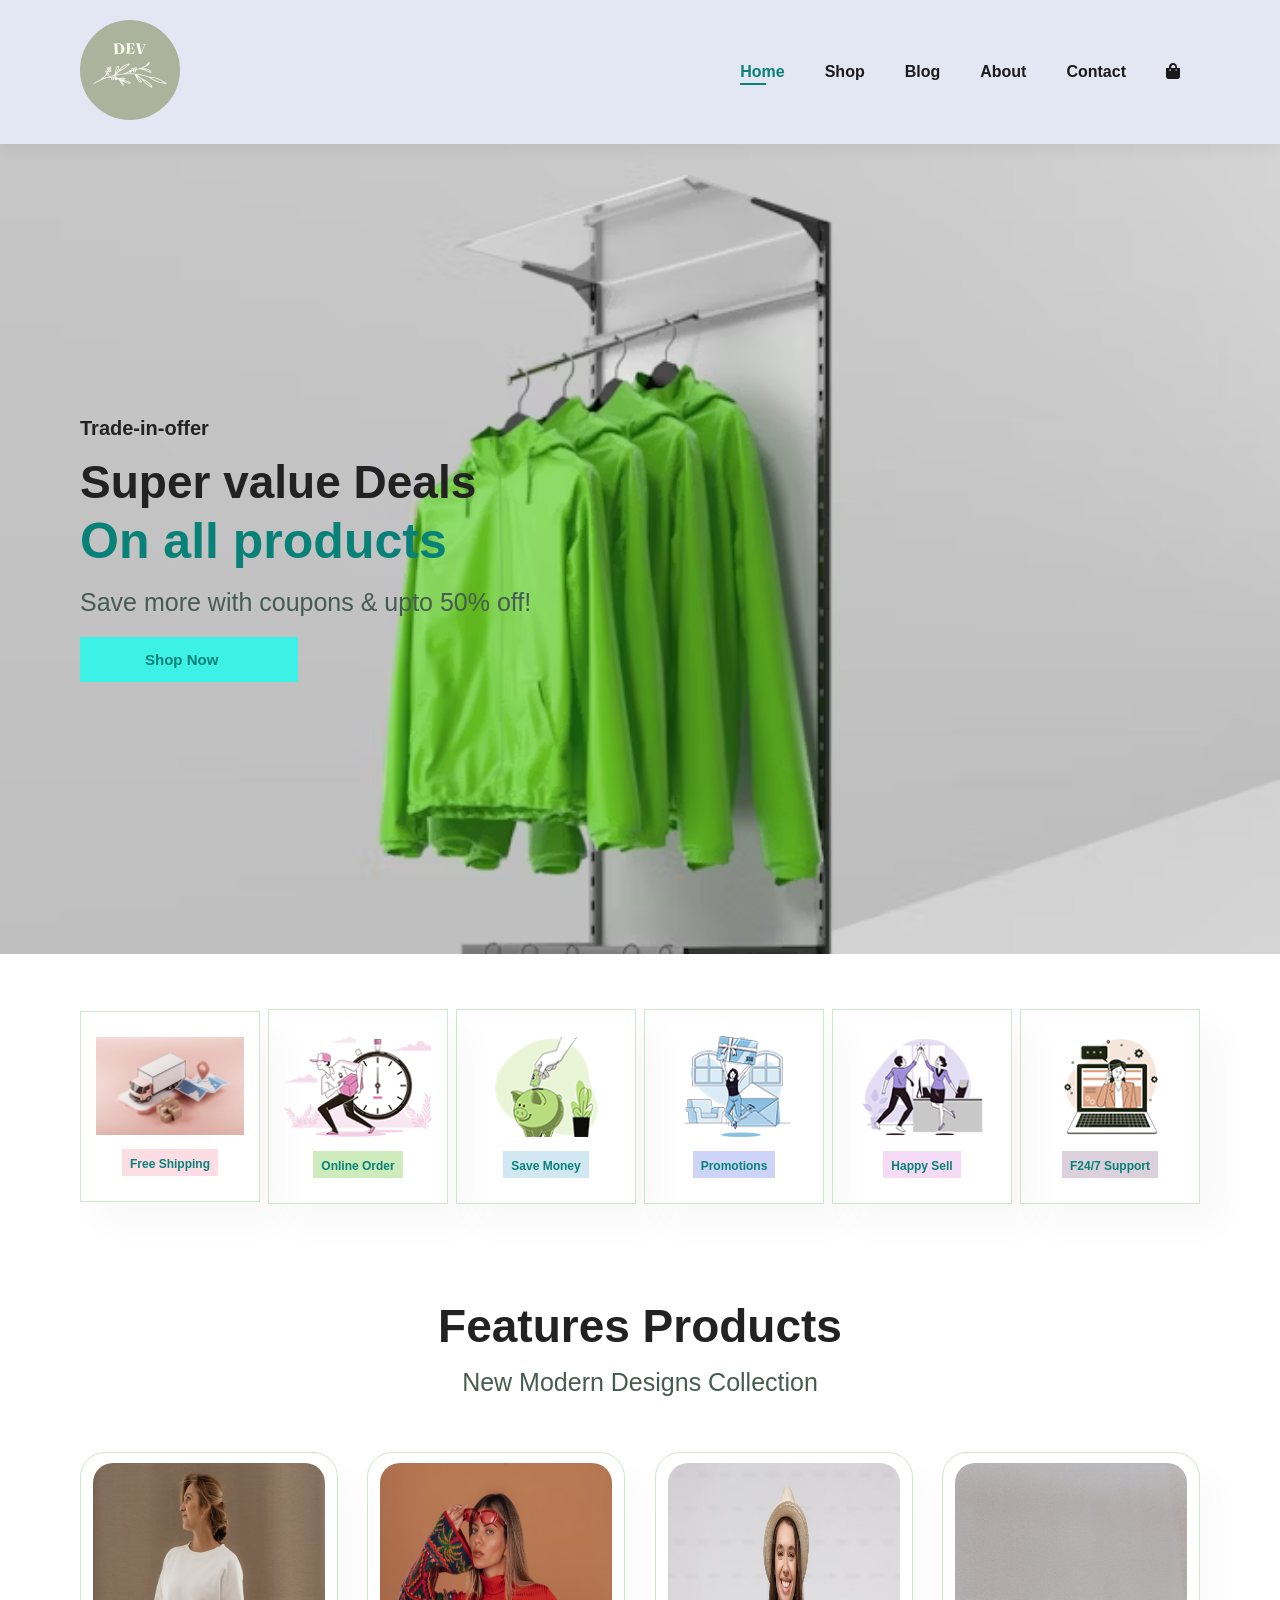
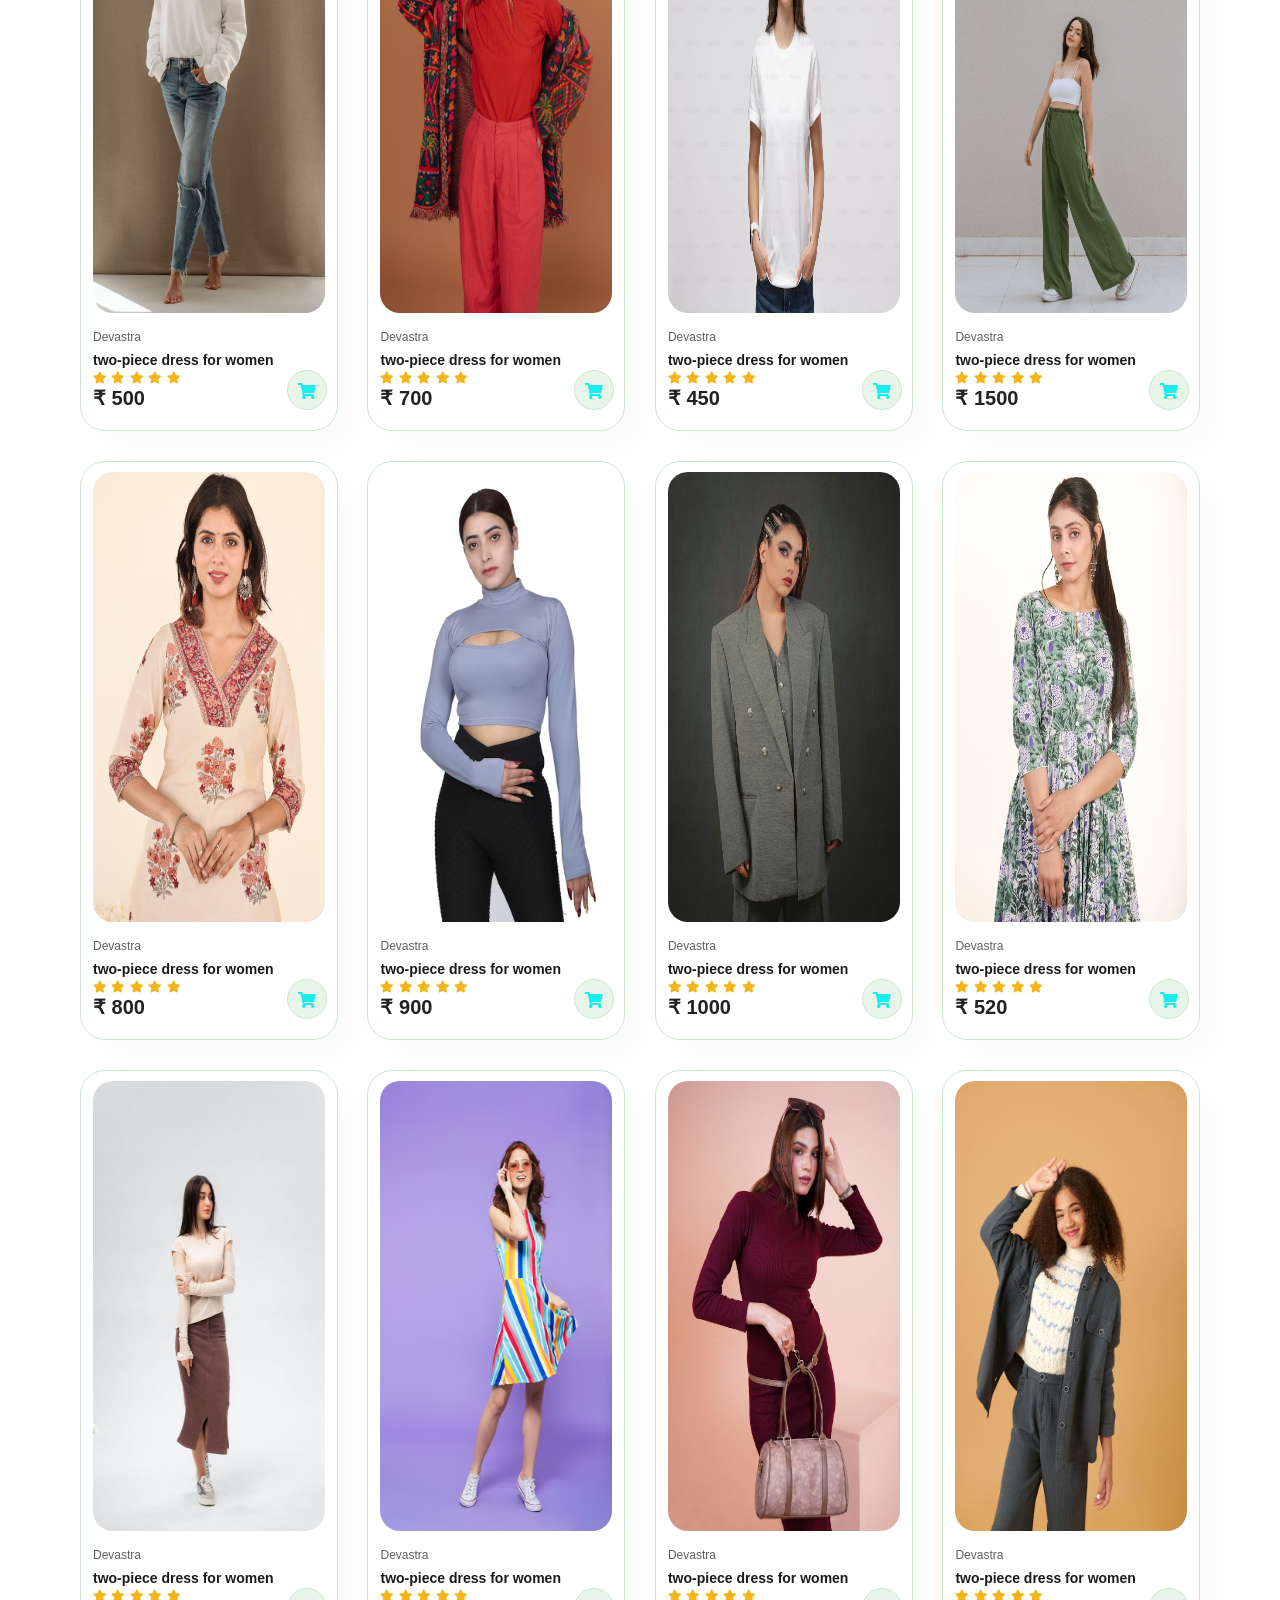
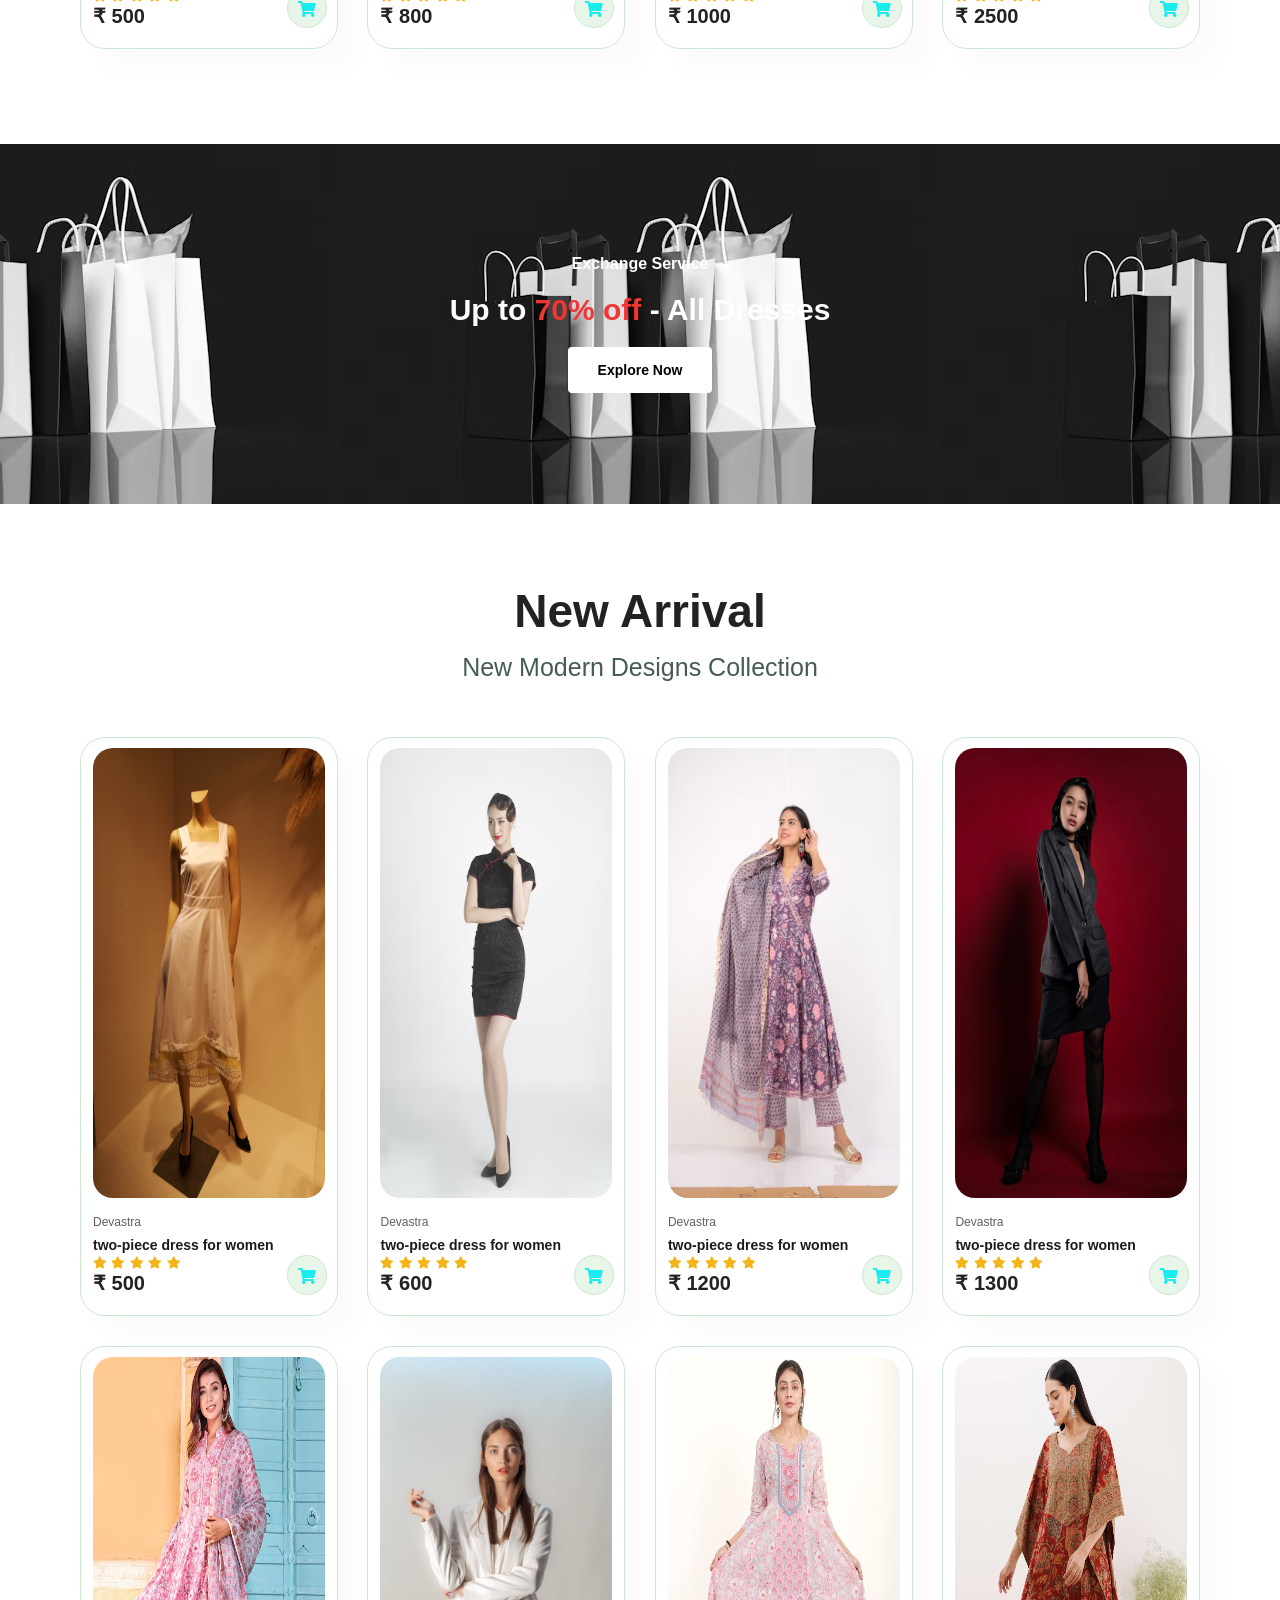
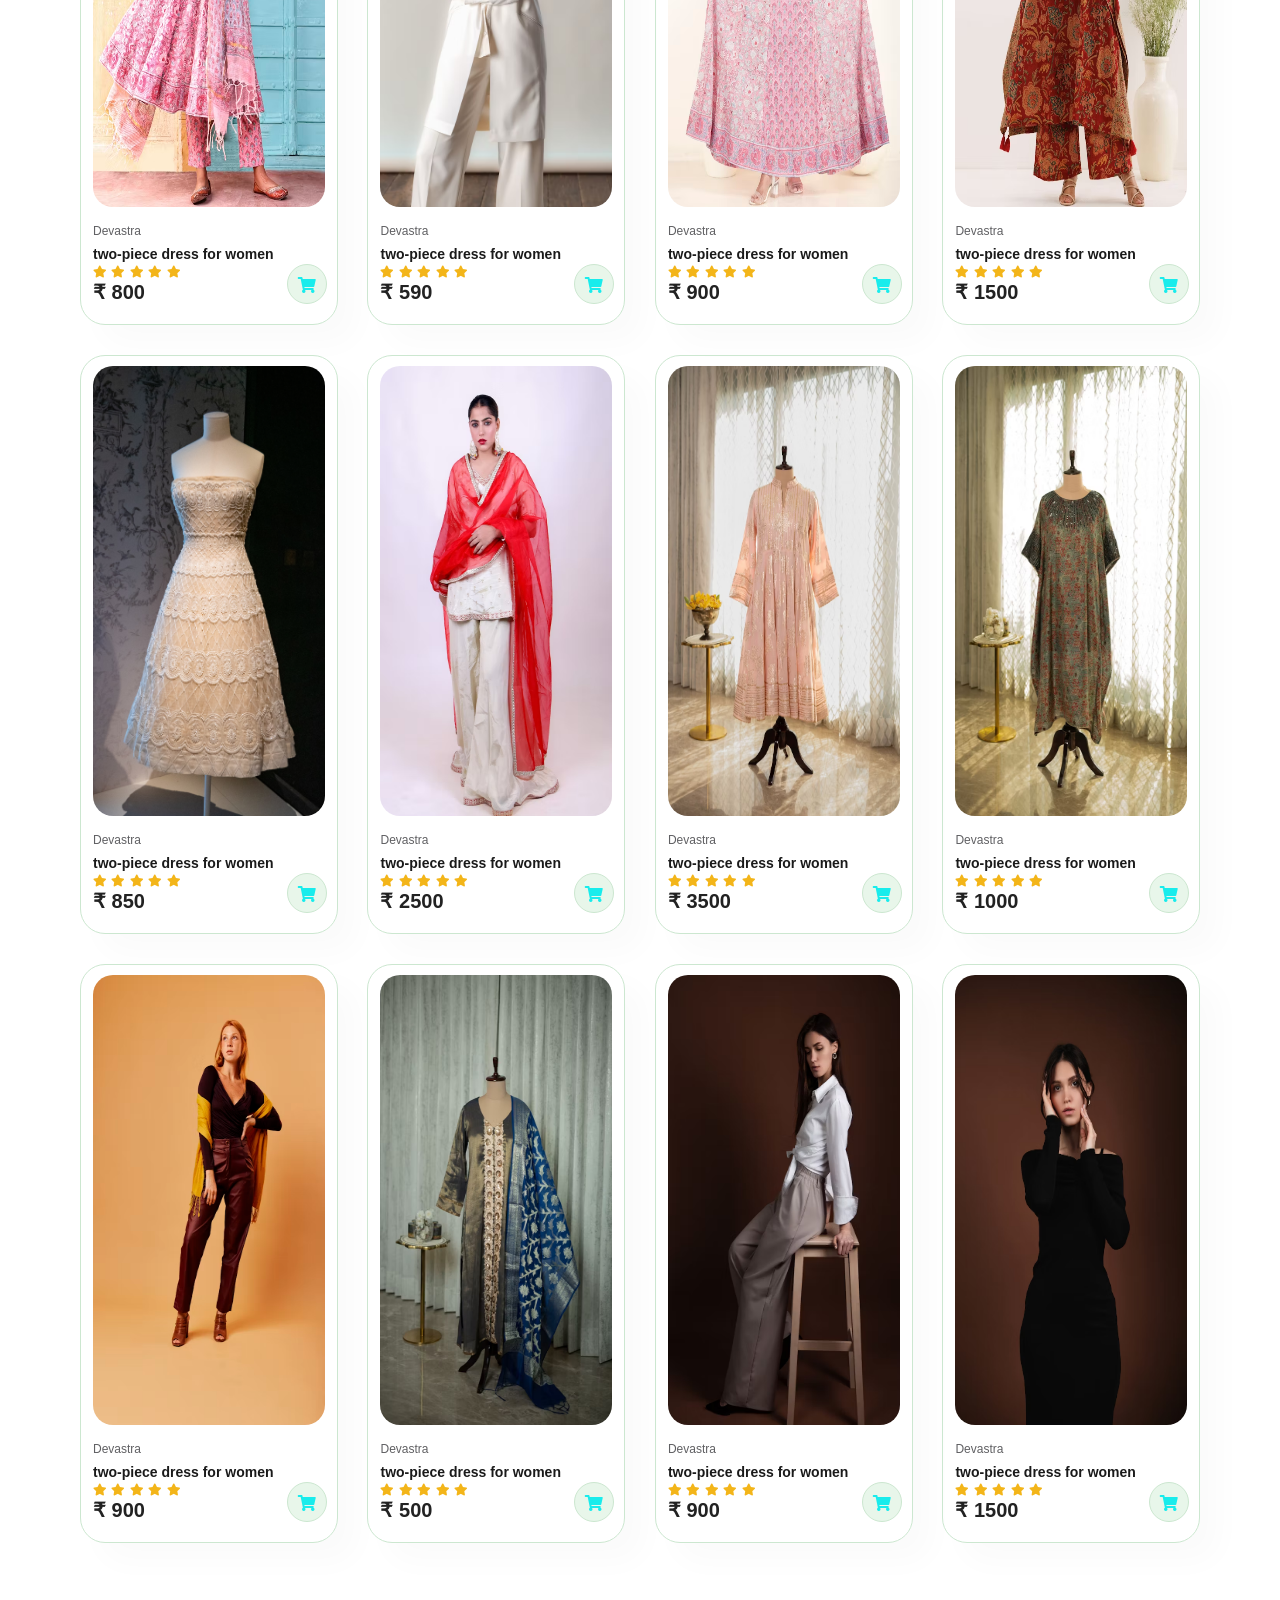
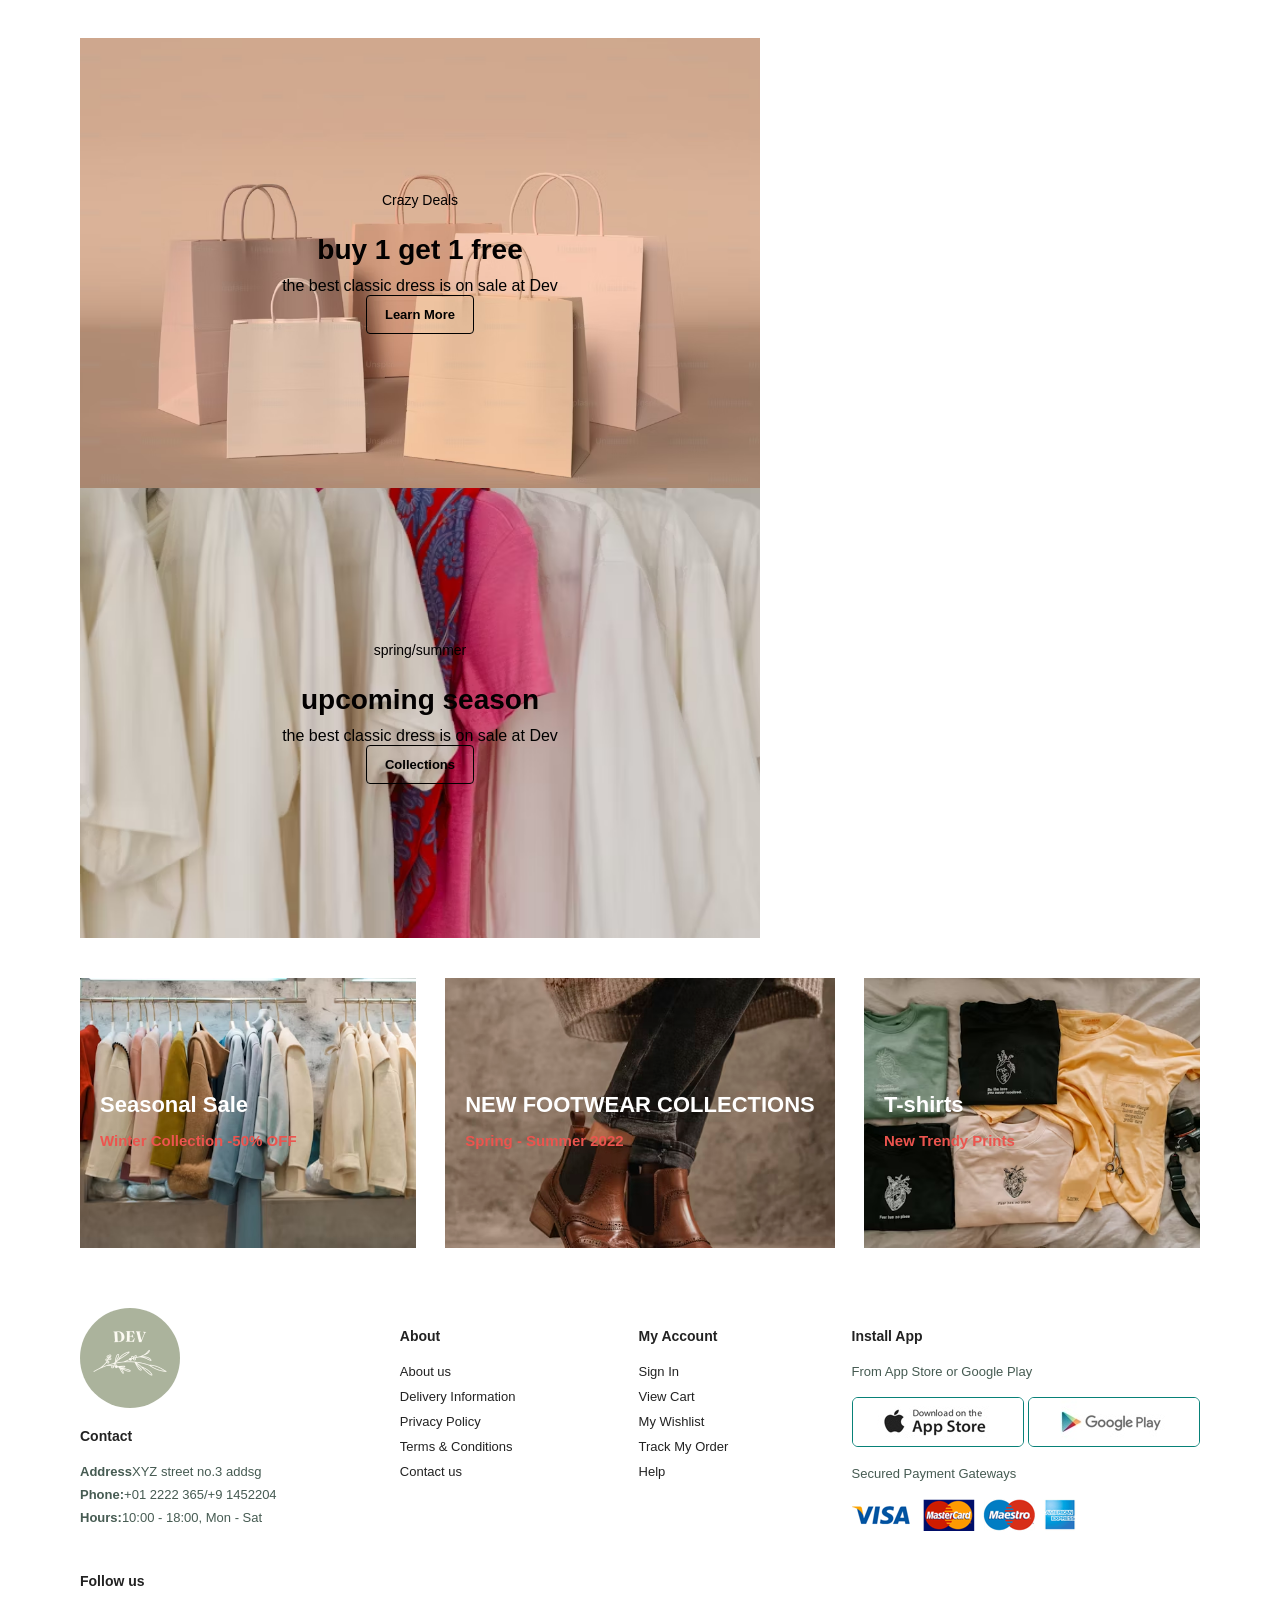
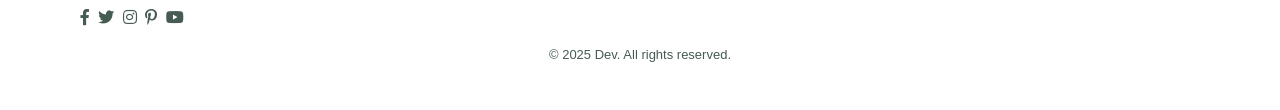
==== commit a74cc030: "Fixed image paths and typos" ====
--- a/index.html
+++ b/index.html
@@ -13,7 +13,7 @@
         <div>
             <ul id="navbar">
                 <li><a class="active" href="index.html">Home</a></li>
-                <li><a href="shop.html">Shop</a></li>
+                <li><a href="Shop.html">Shop</a></li>
                 <li><a href="blog.html">Blog</a></li>
                 <li><a href="about.html">About</a></li>
                 <li><a href="contact.html">Contact</a></li>
@@ -273,7 +273,7 @@
         <p>New Modern Designs Collection</p>
         <div class="pro-container">
             <div class="pro">
-                <img src="Product/A1.png" alt="">
+                <img src="Product/A1.PNG" alt="">
                 <div class="des">
                     <span>Devastra</span>
                     <h5>two-piece dress for women</h5>
--- a/style.css
+++ b/style.css
@@ -421,7 +421,7 @@
     justify-content: space-between;
     flex-wrap: wrap;
     align-items: center;
-    background-image: url("photos/b14.png");
+    background-image: url("Product/b14.png");
     background-repeat: no-repeat;
     background-position: 20% 30%;
     background-color: #041e42;
@@ -525,7 +525,7 @@
 
 /* /shop page */
 #page-header{
-    background-image: url(Product/banner4.png);    
+    background-image: url("Product/banner4.png");    
     width: 100%;
     height: 40vh;
     background-size: cover ;
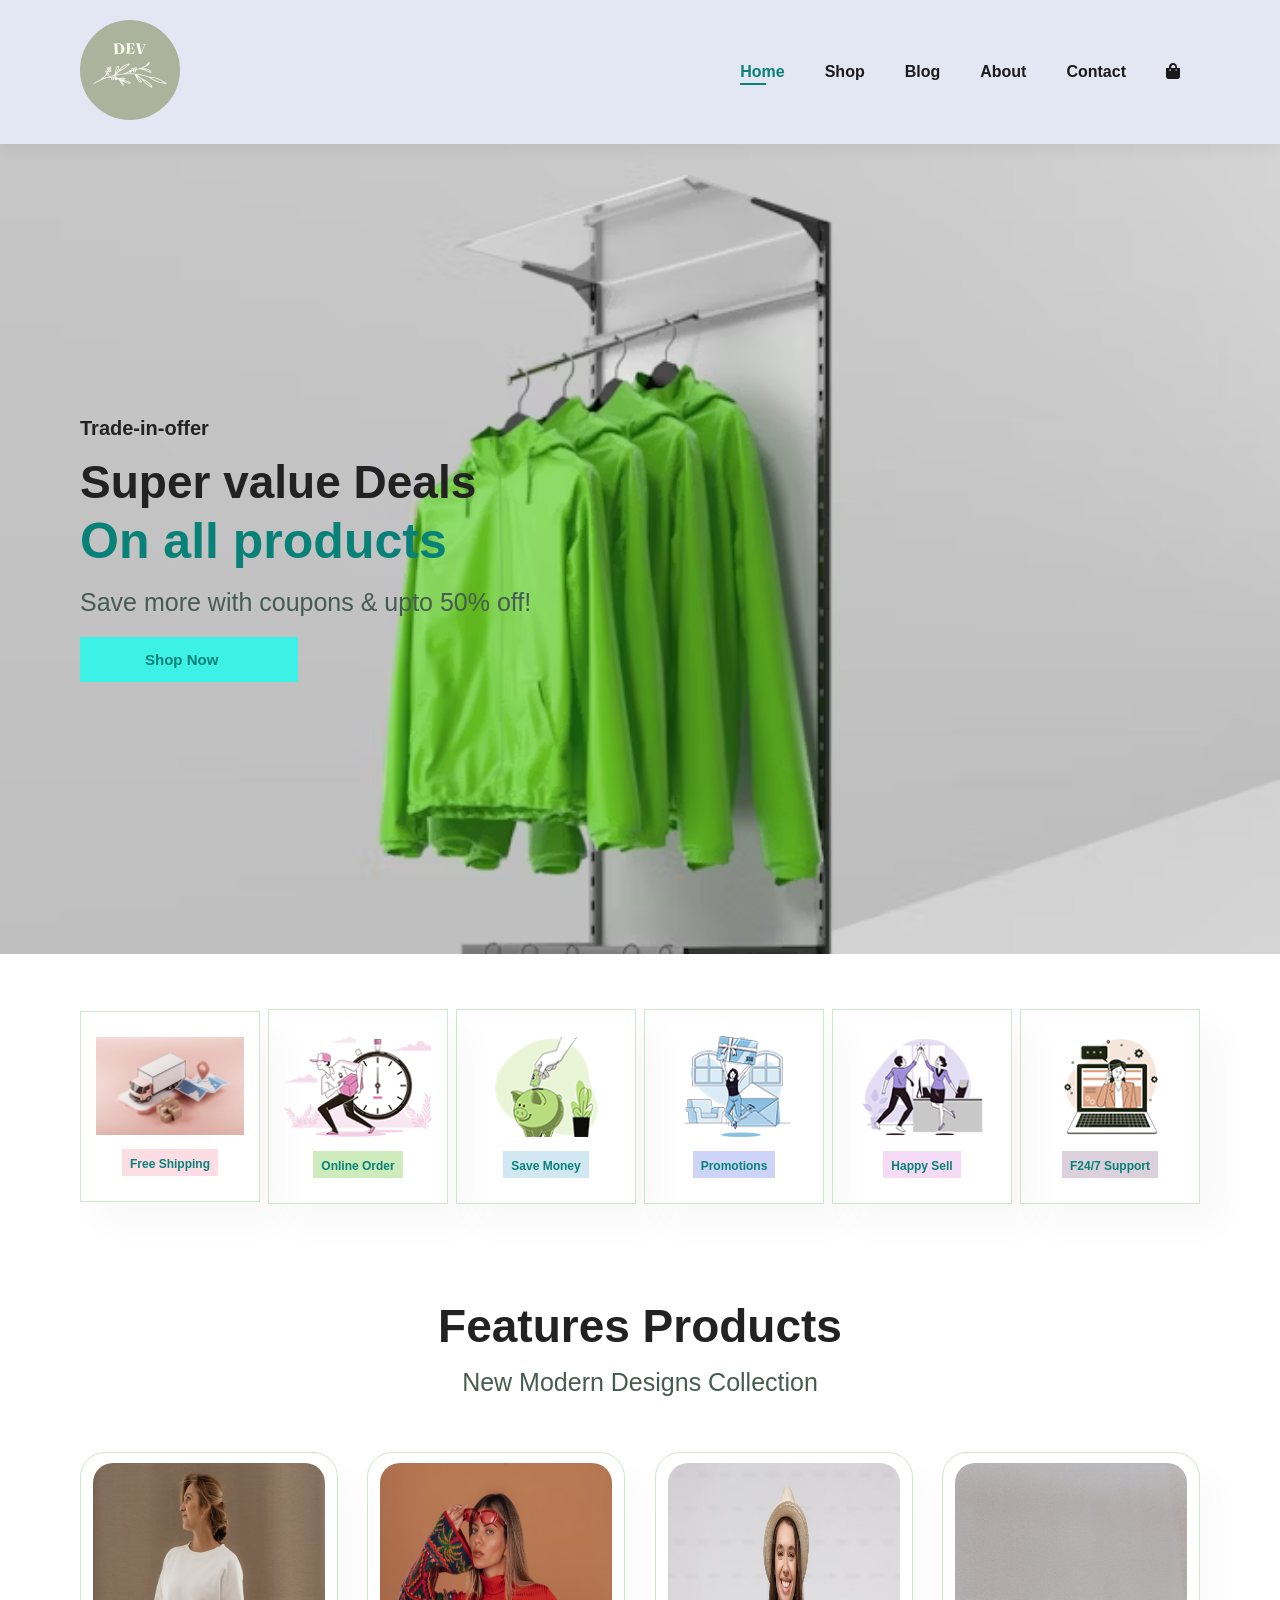
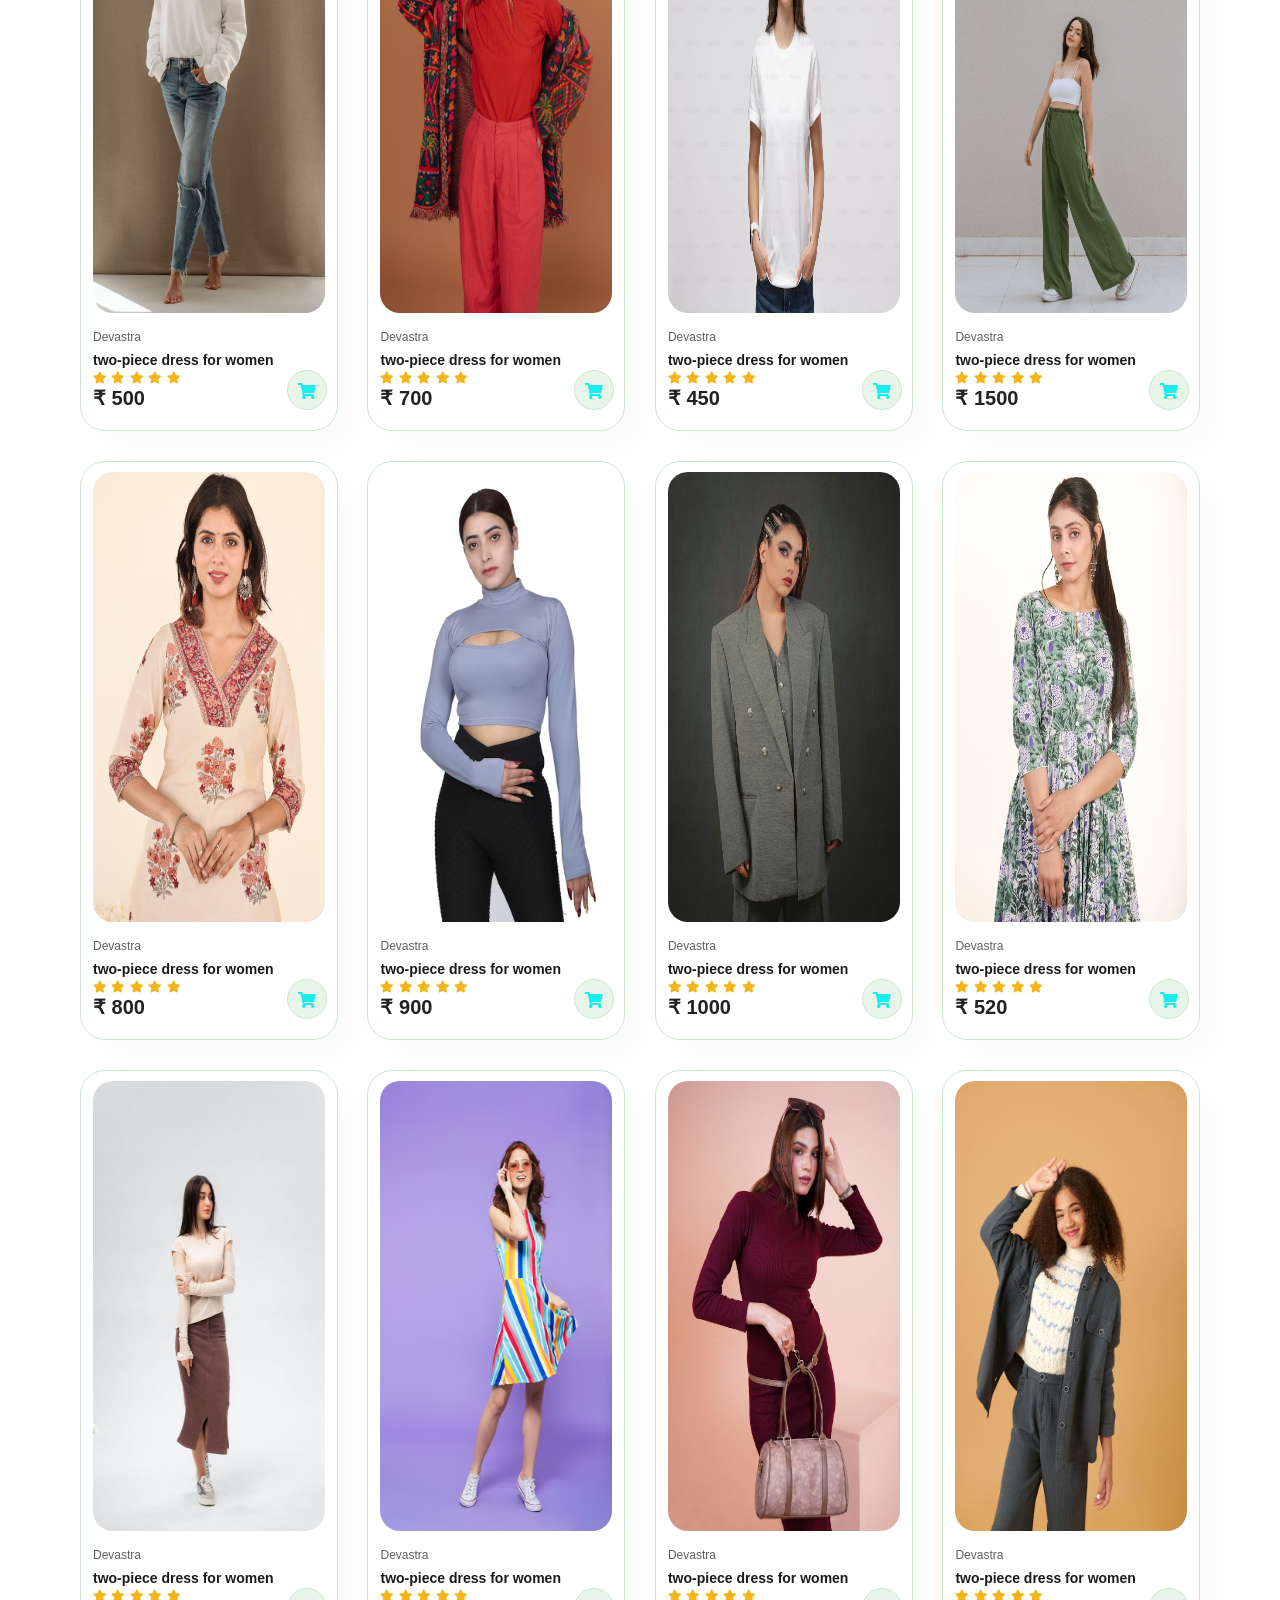
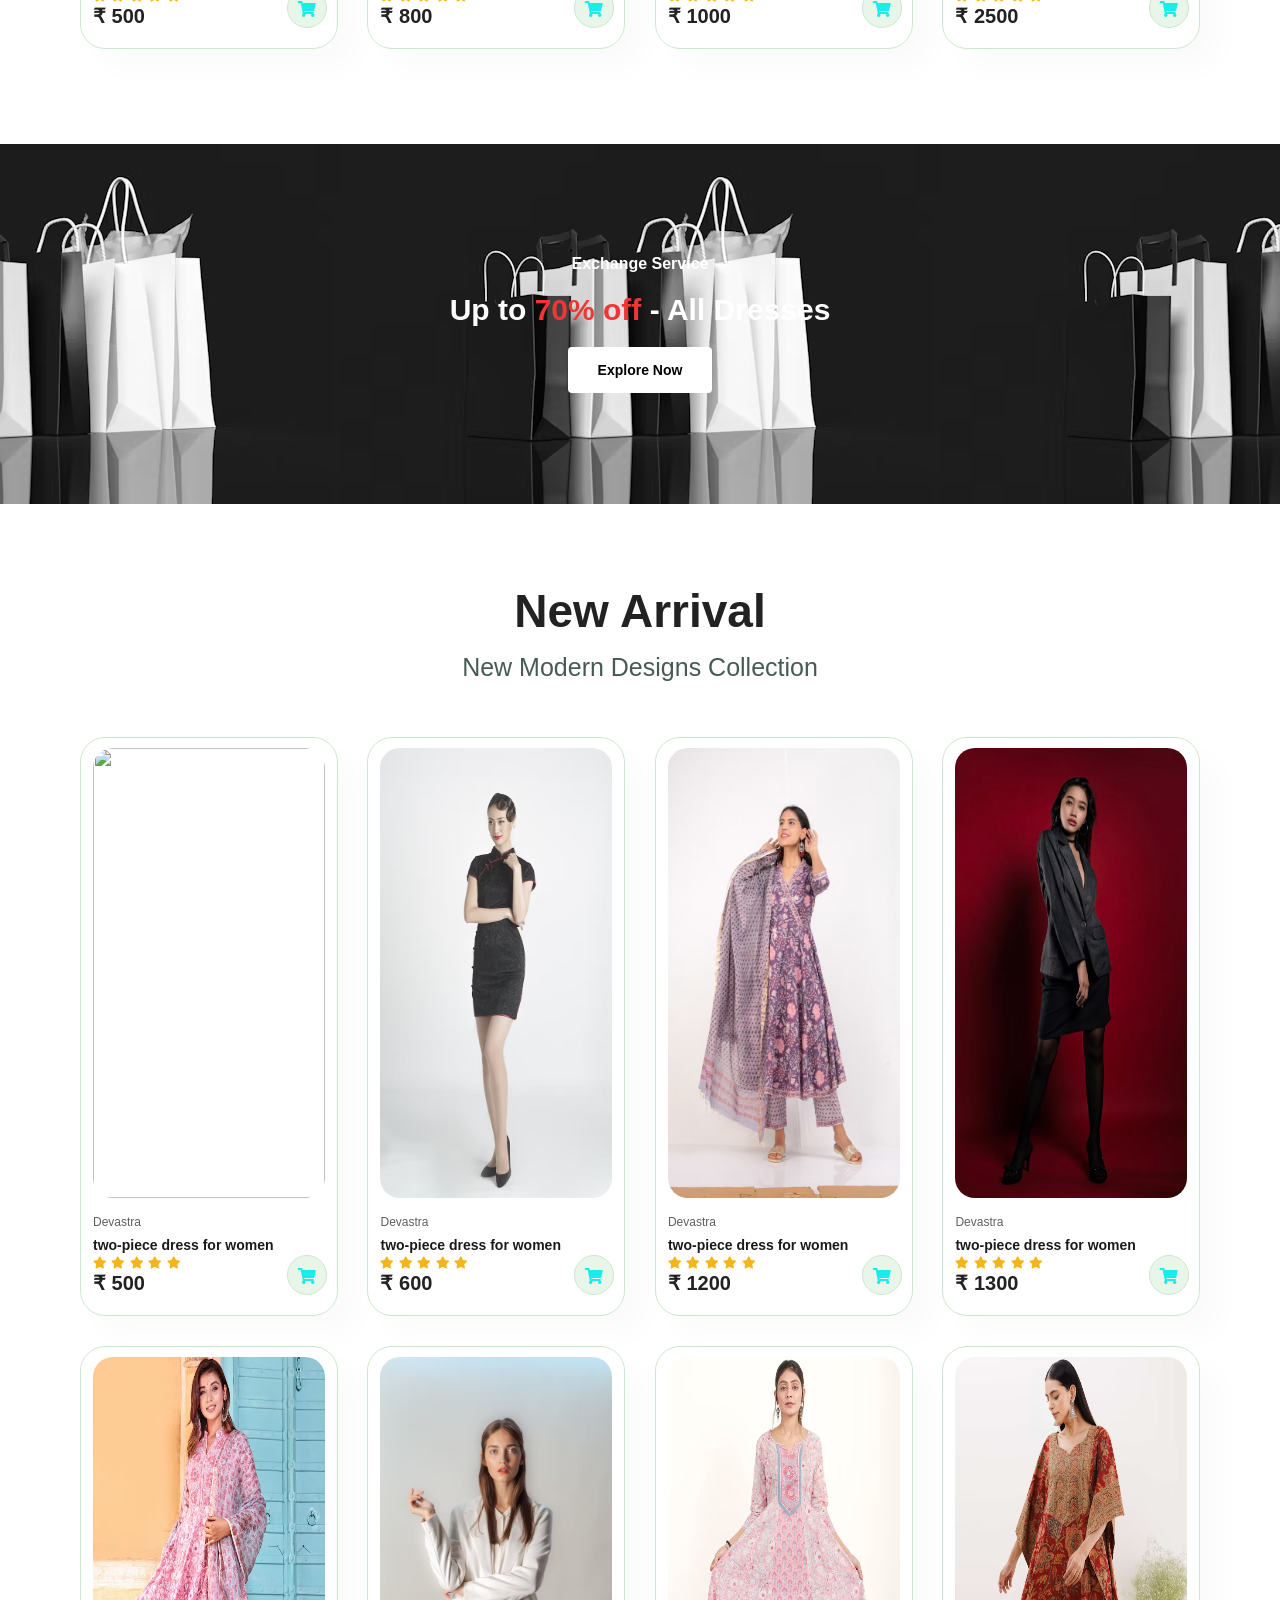
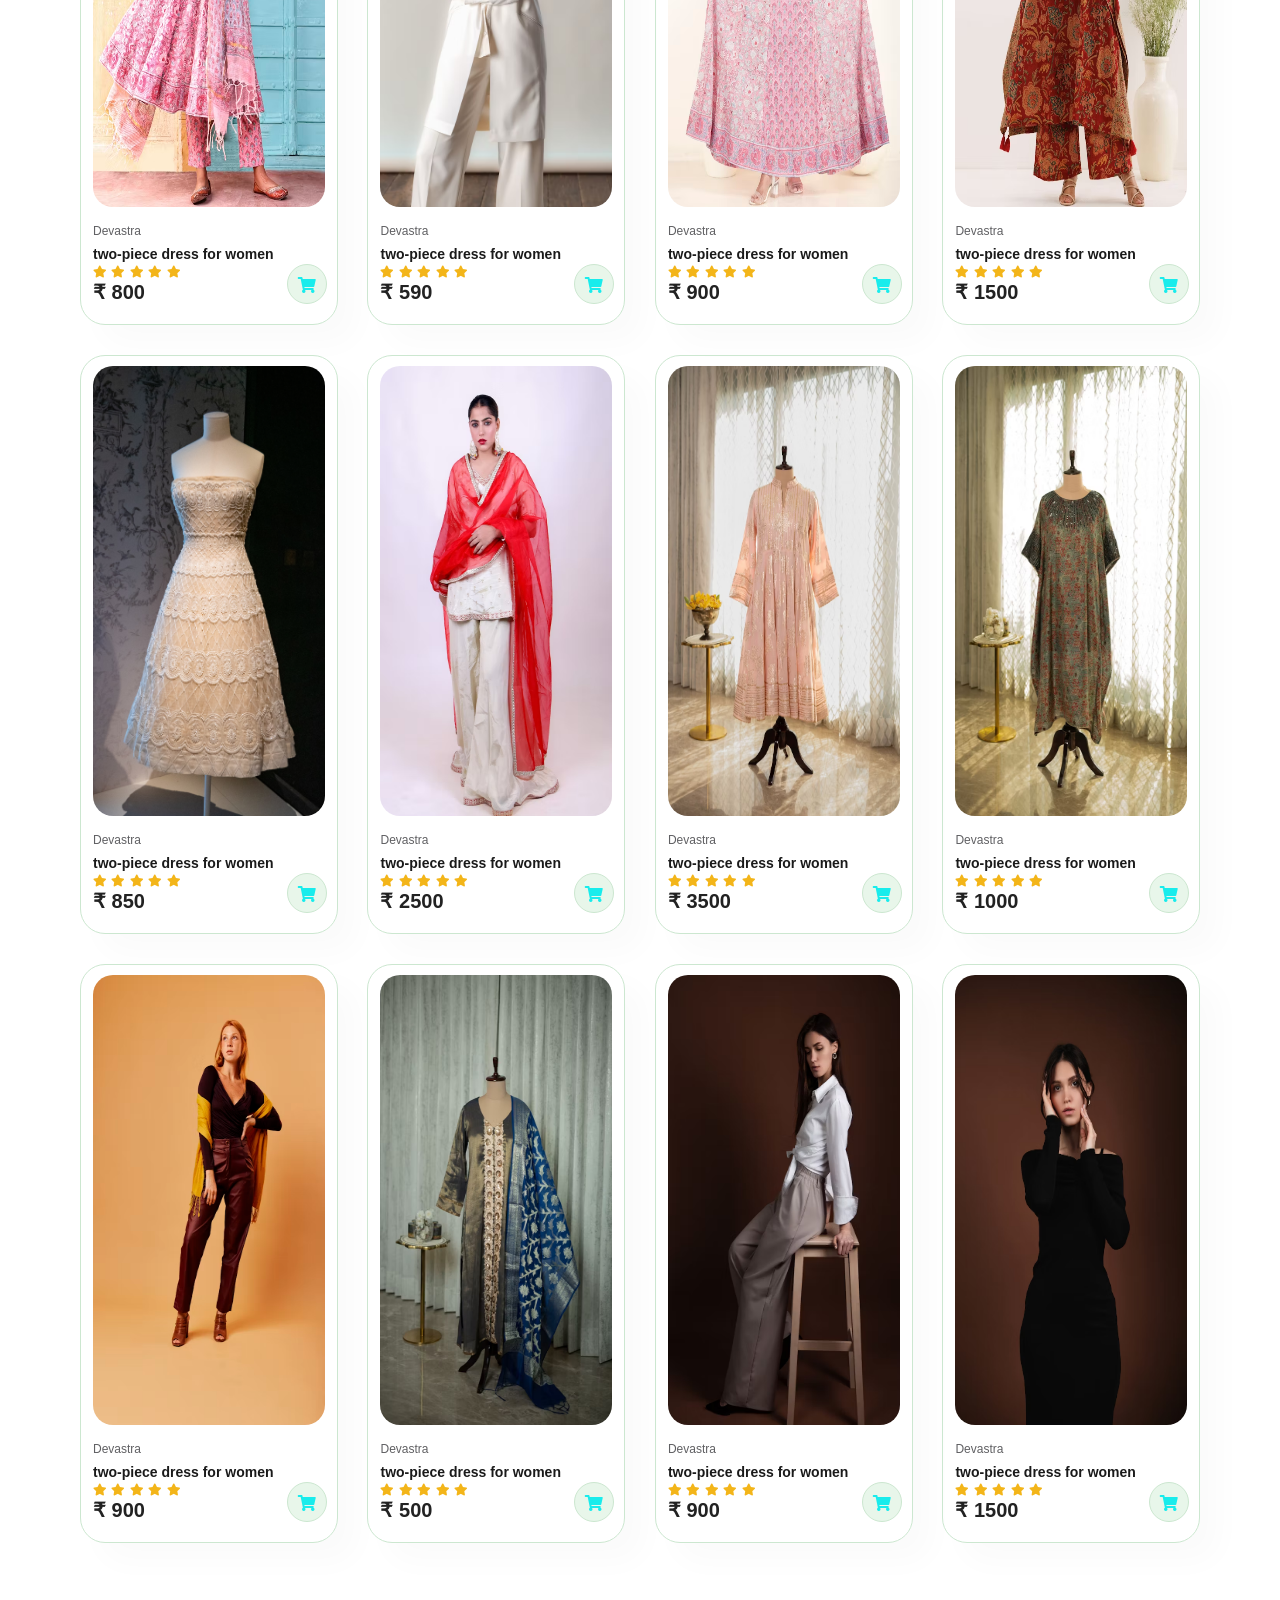
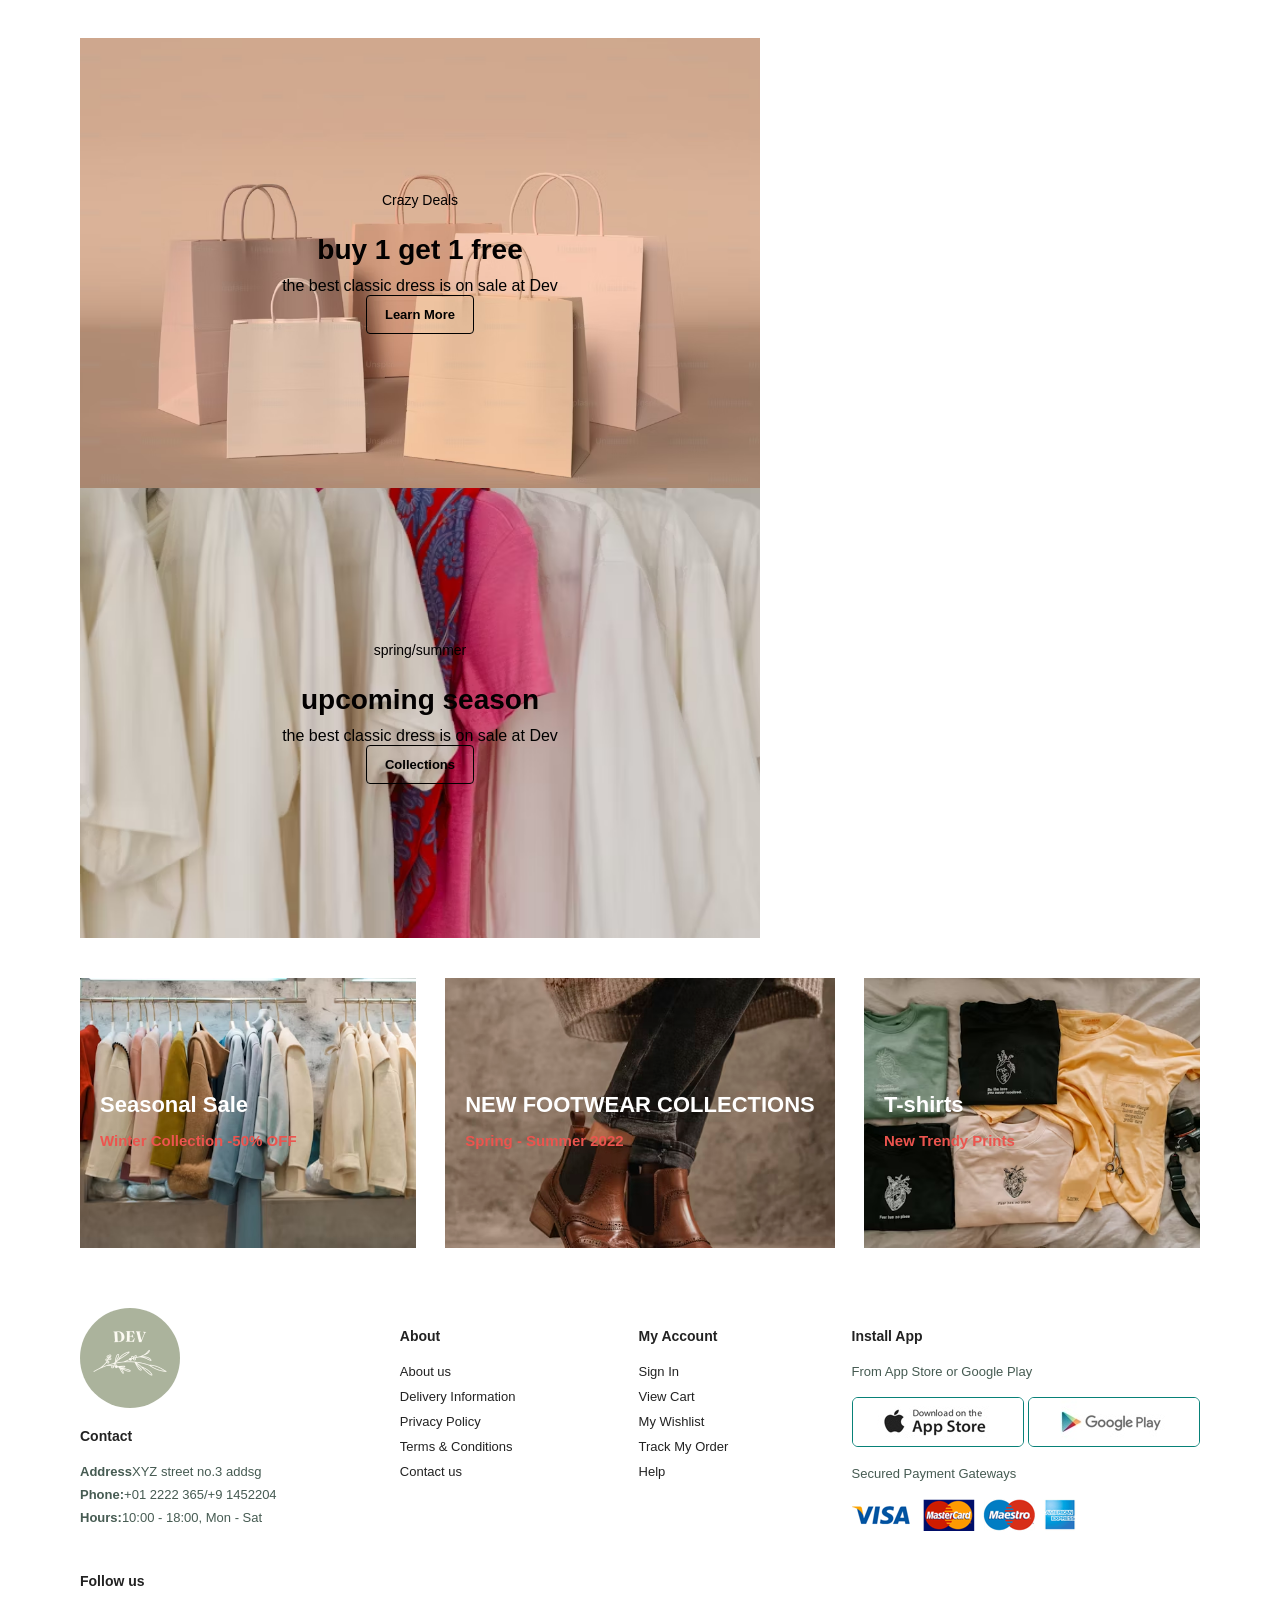
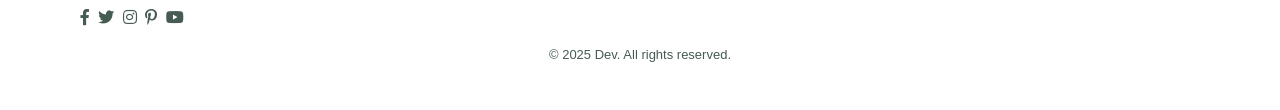
==== commit a9097a78: "Fixed image paths and typos" ====
--- a/index.html
+++ b/index.html
@@ -13,7 +13,7 @@
         <div>
             <ul id="navbar">
                 <li><a class="active" href="index.html">Home</a></li>
-                <li><a href="Shop.html">Shop</a></li>
+                <li><a href="shop.html">Shop</a></li>
                 <li><a href="blog.html">Blog</a></li>
                 <li><a href="about.html">About</a></li>
                 <li><a href="contact.html">Contact</a></li>
@@ -273,7 +273,7 @@
         <p>New Modern Designs Collection</p>
         <div class="pro-container">
             <div class="pro">
-                <img src="Product/A1.PNG" alt="">
+                <img src="Product/A1.png" alt="">
                 <div class="des">
                     <span>Devastra</span>
                     <h5>two-piece dress for women</h5>
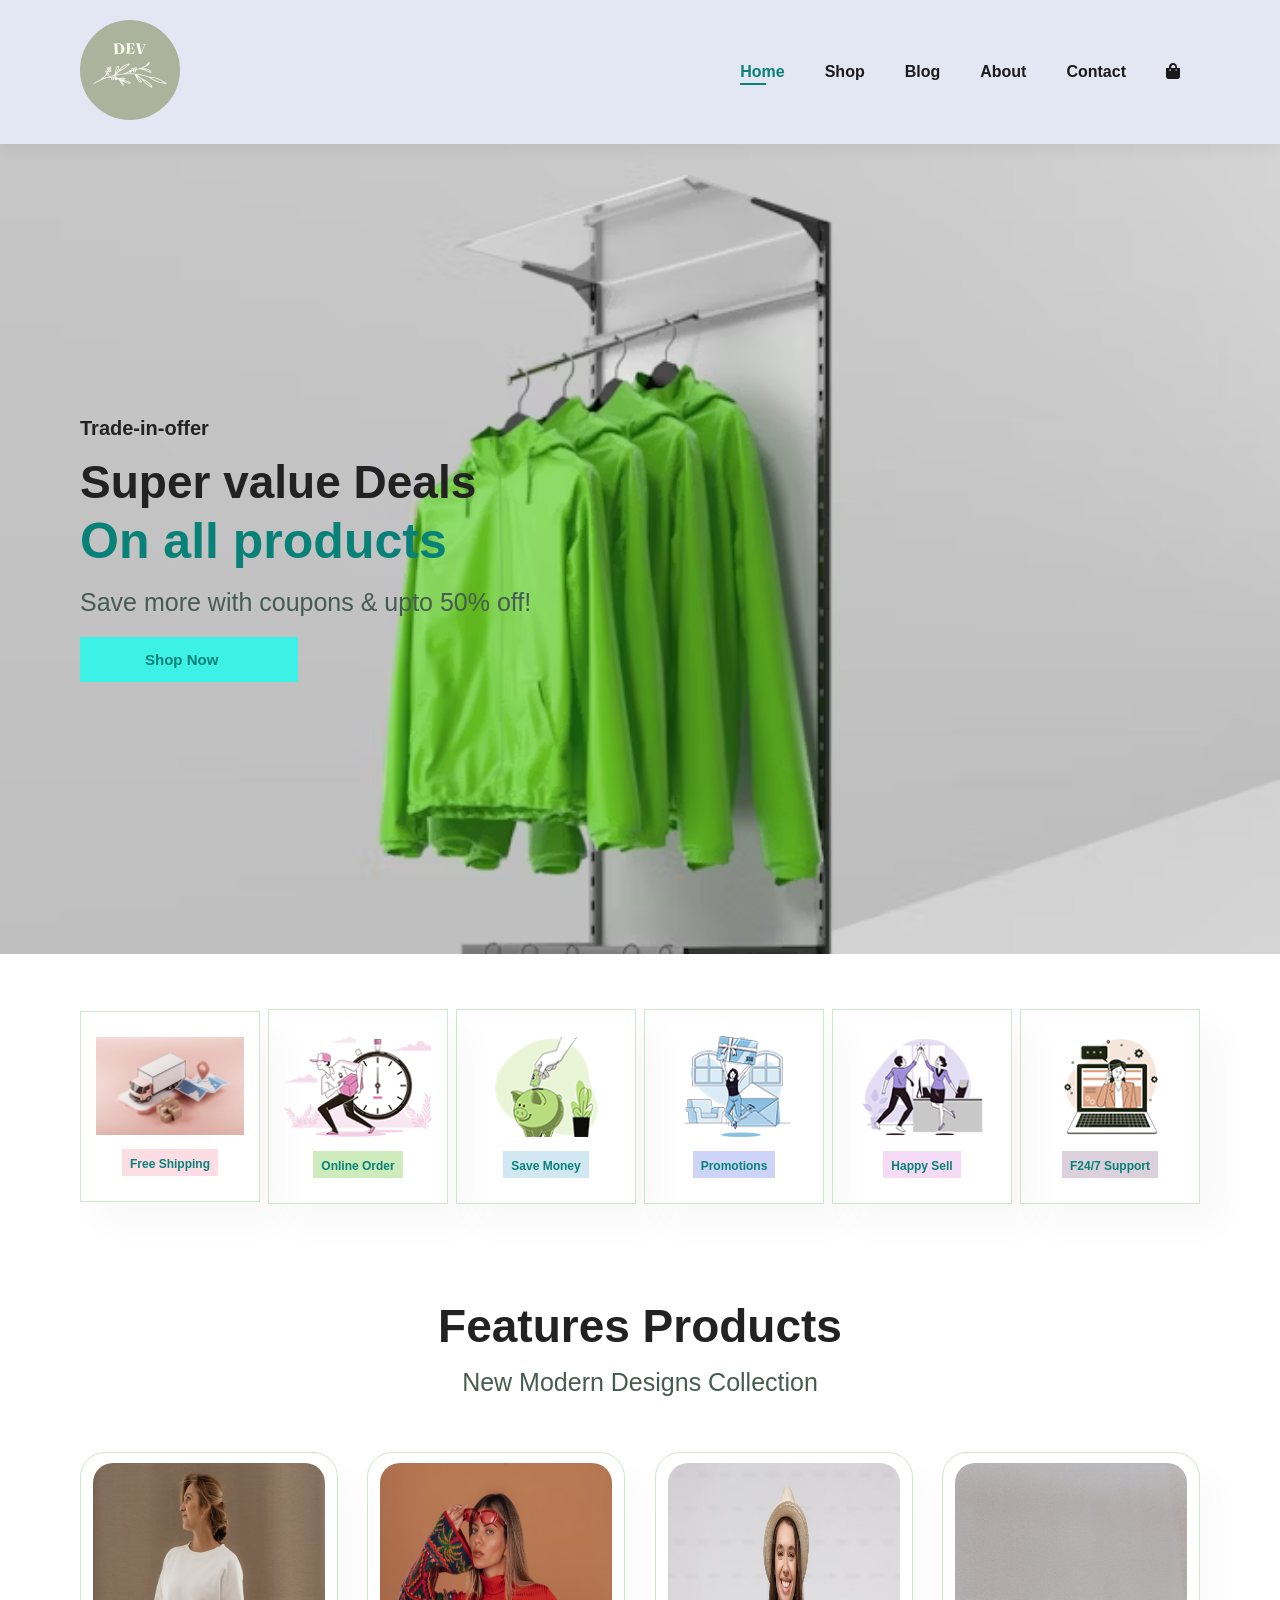
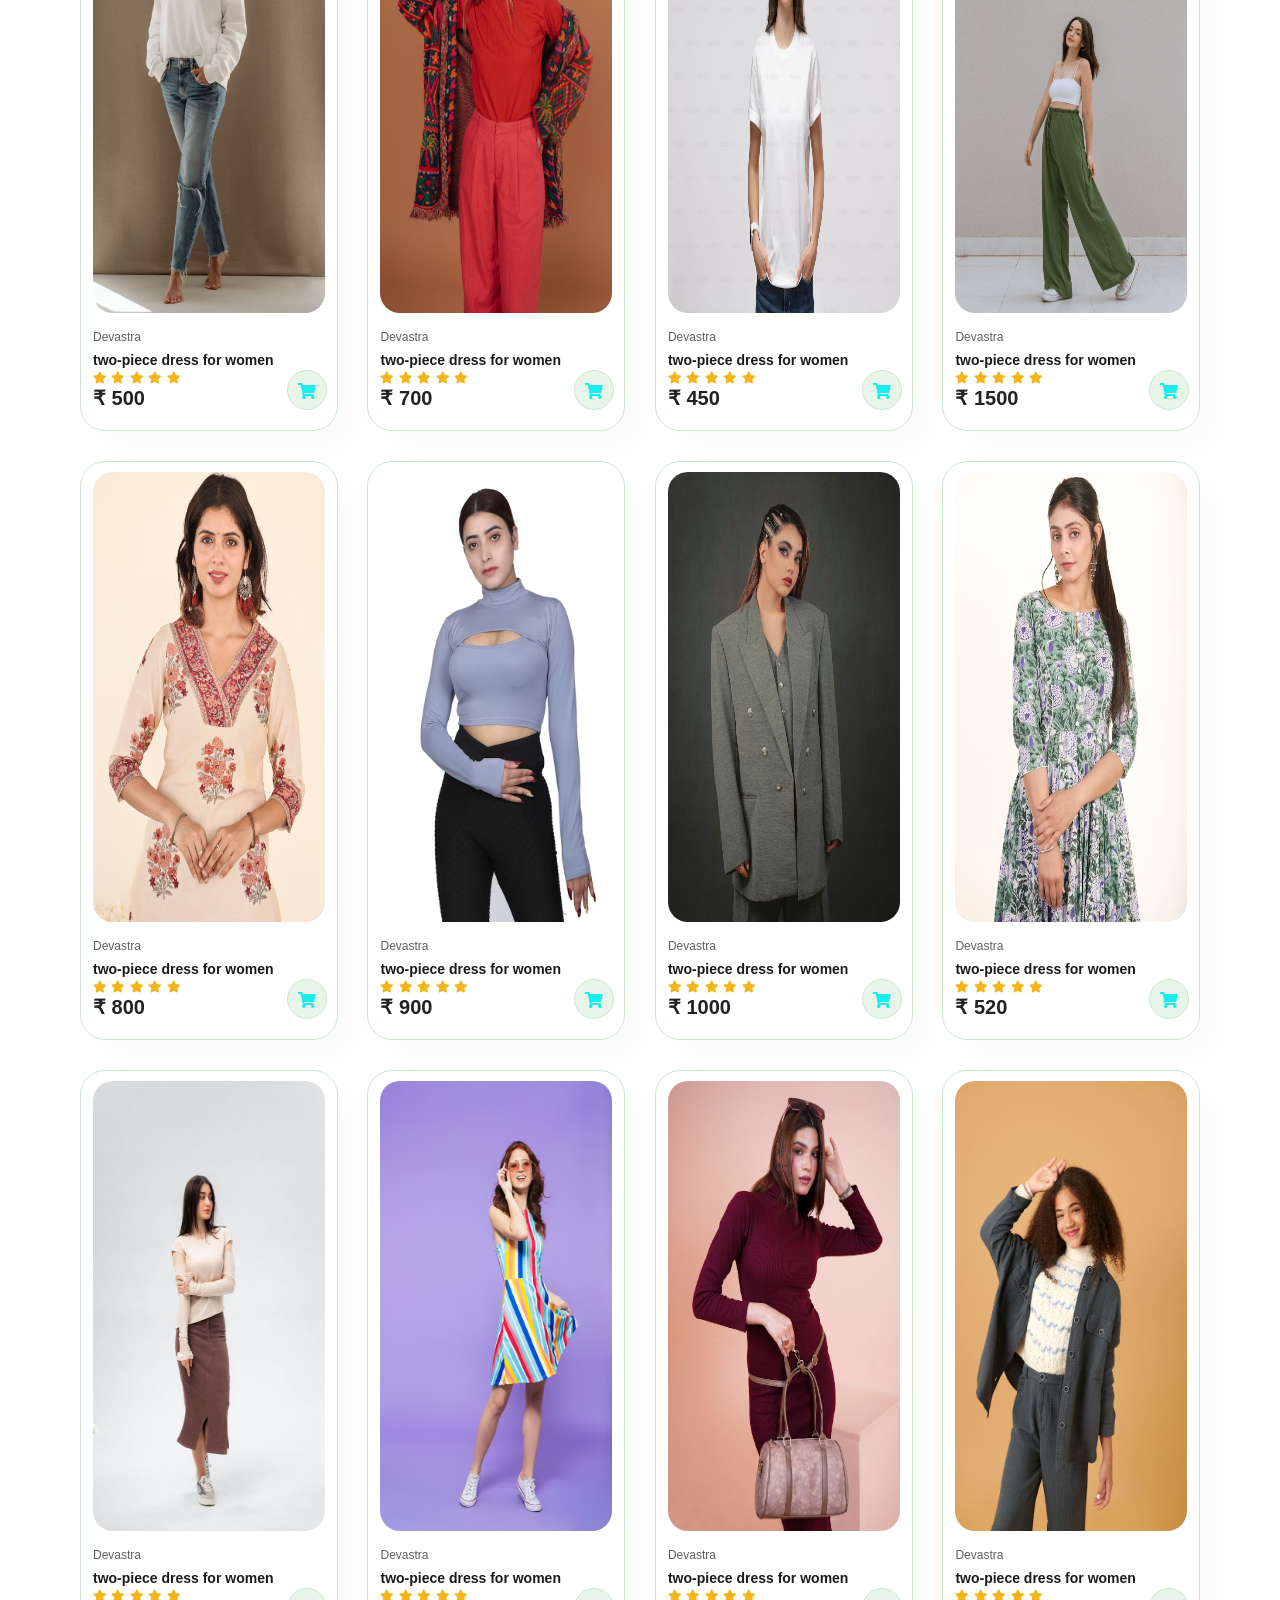
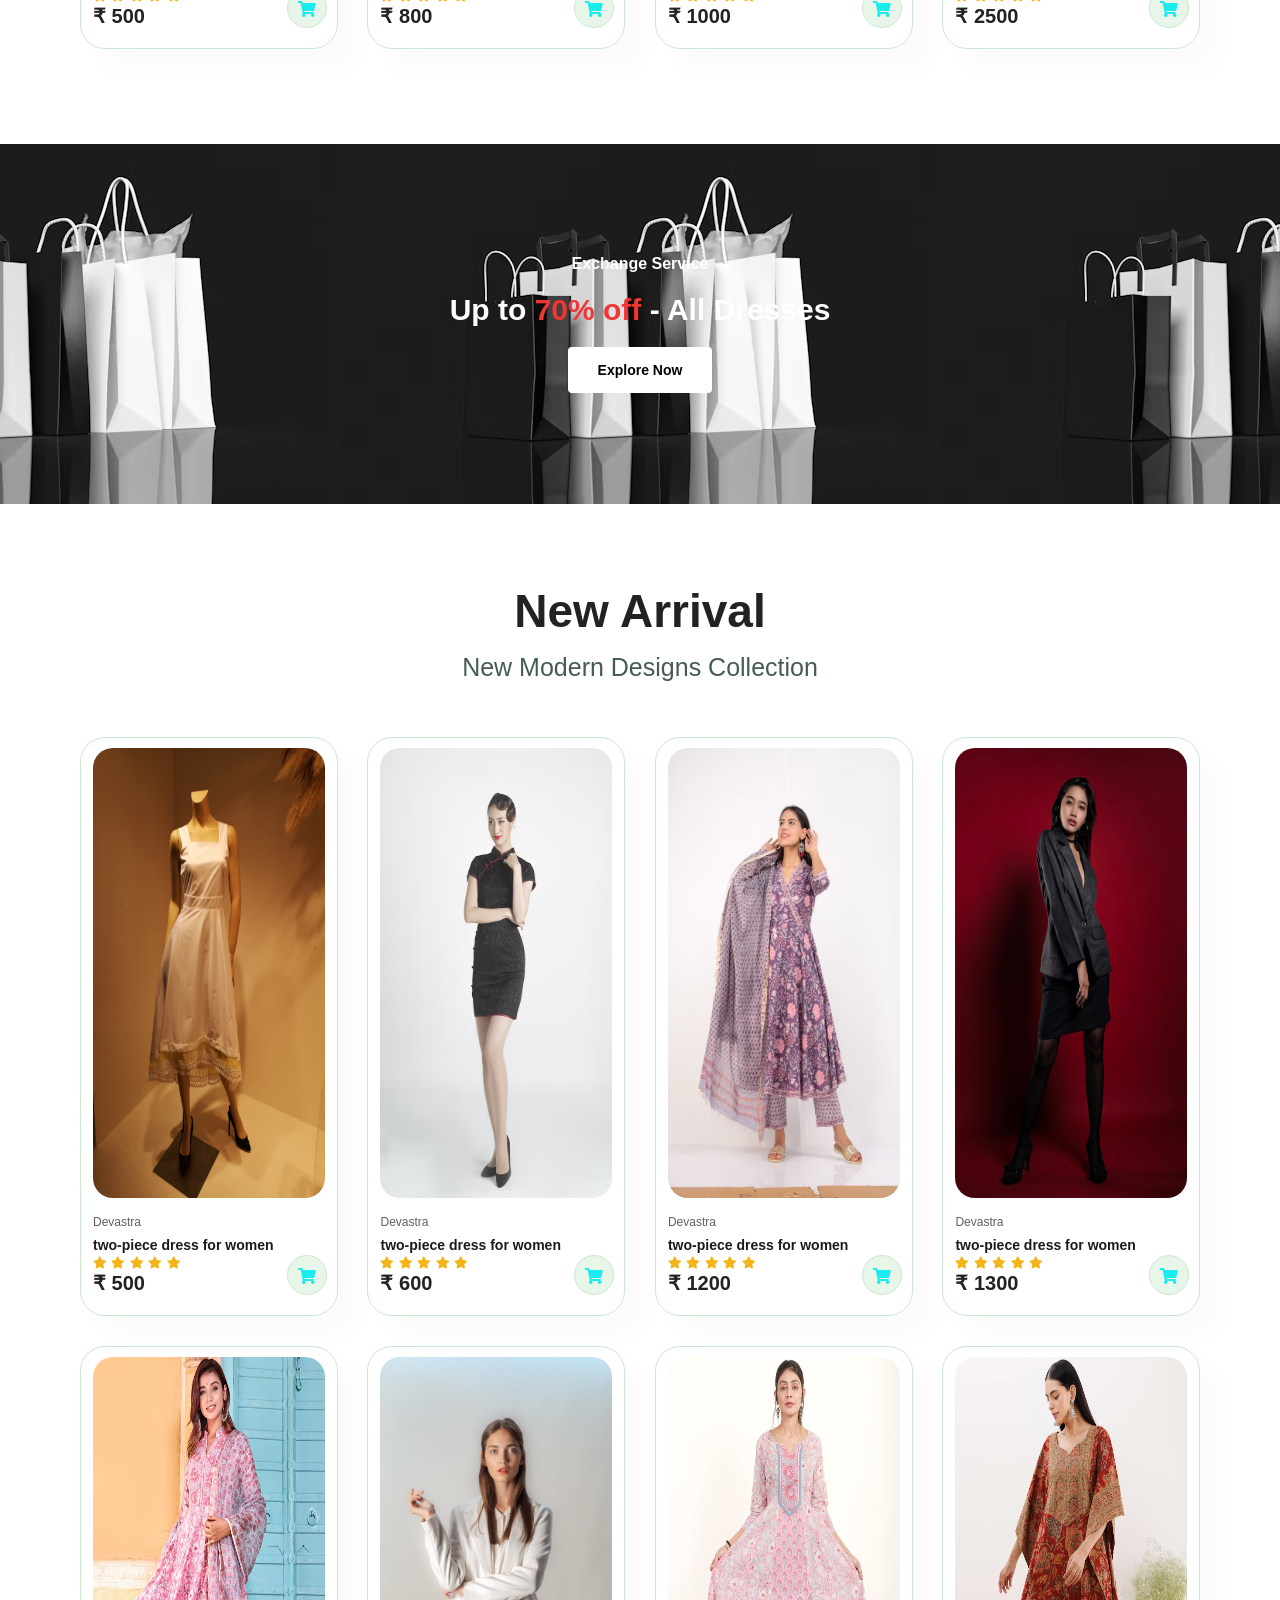
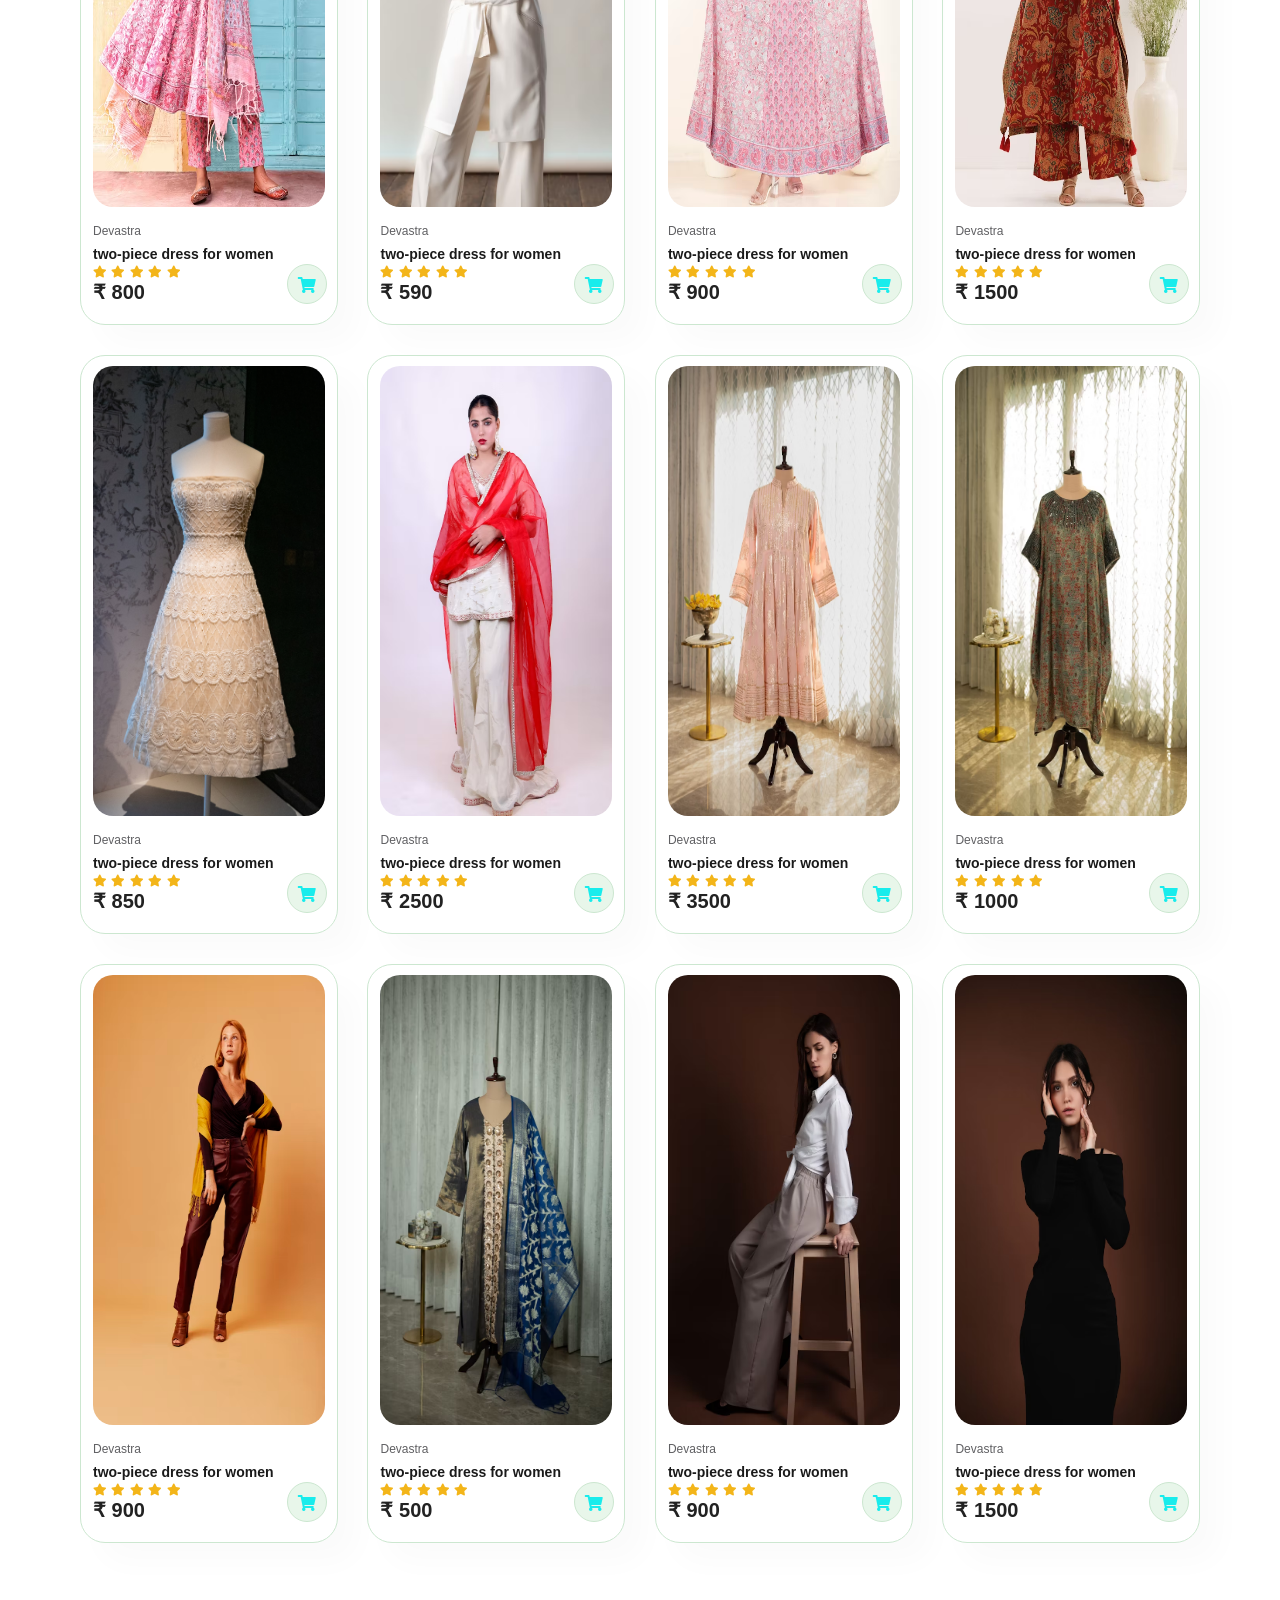
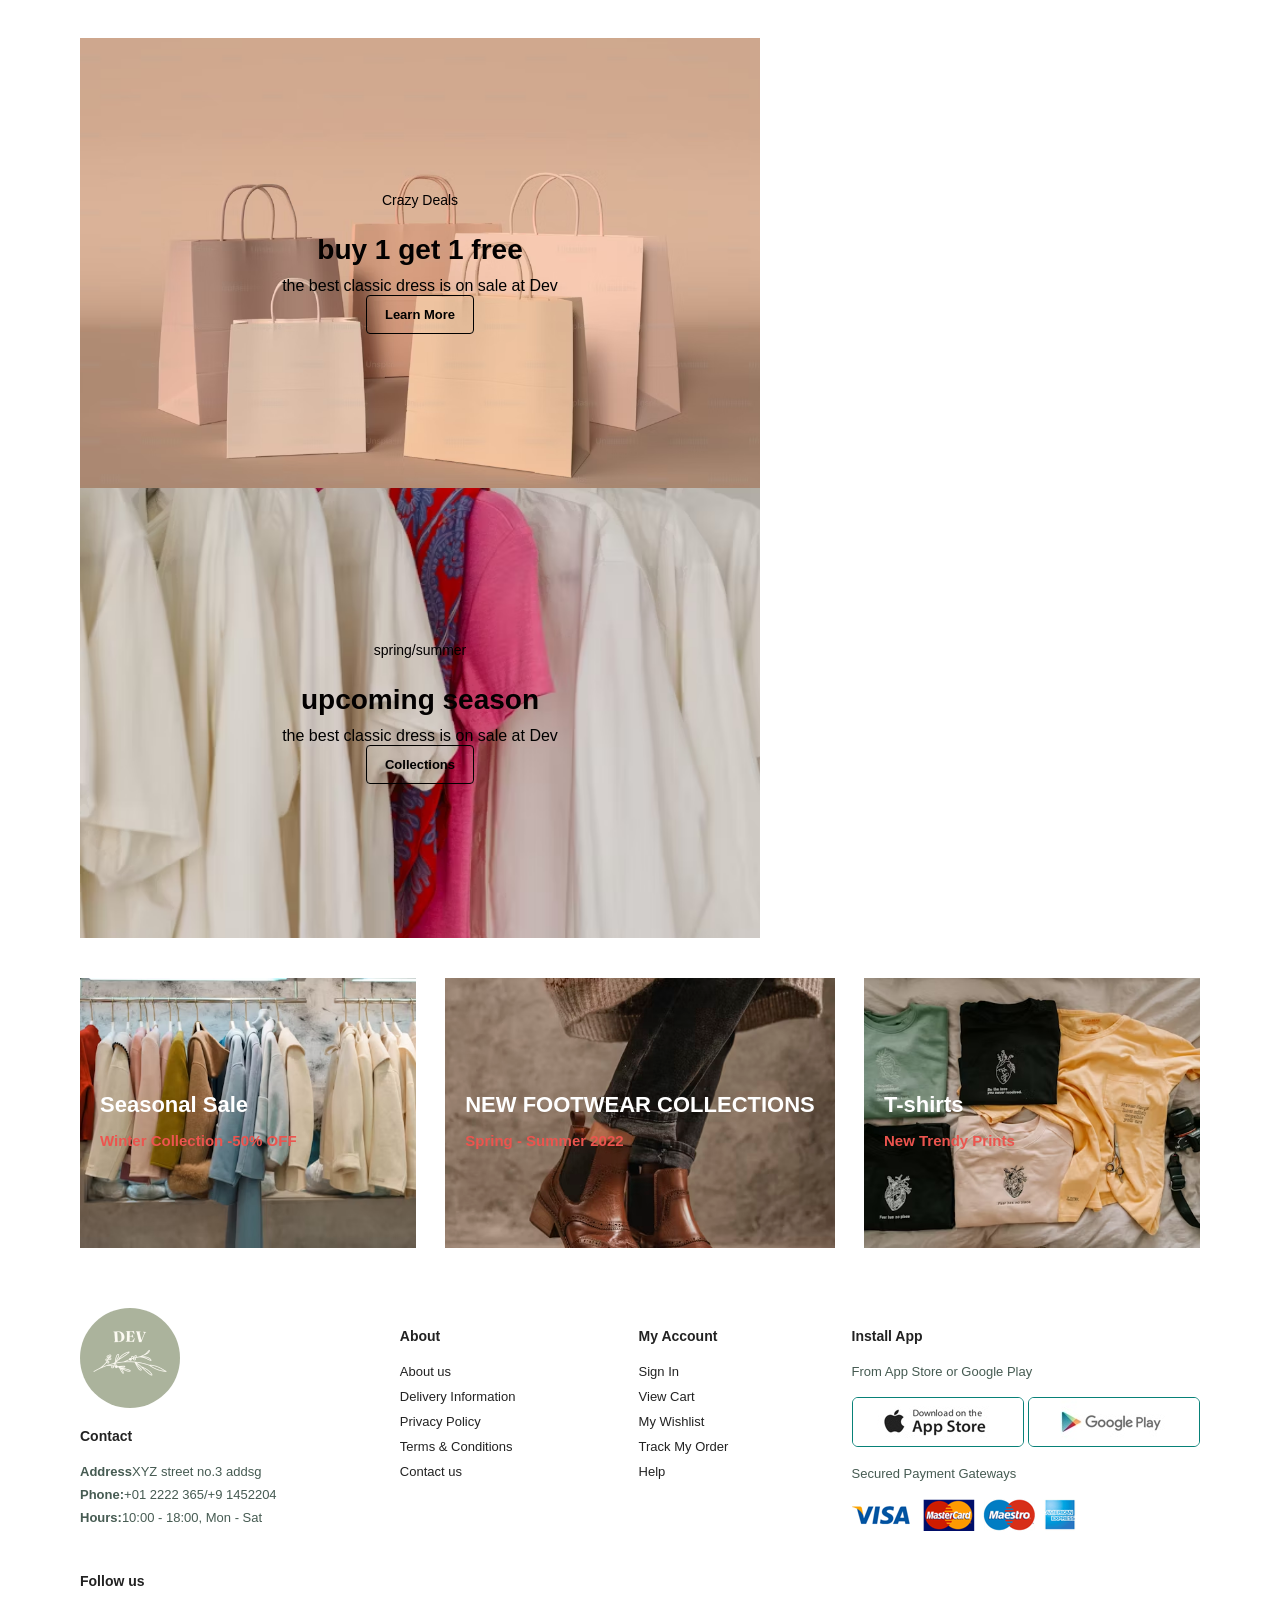
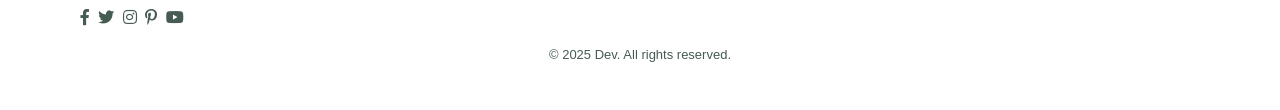
==== commit 8d4389fb: "Fixed image paths and typos" ====
--- a/index.html
+++ b/index.html
@@ -13,7 +13,7 @@
         <div>
             <ul id="navbar">
                 <li><a class="active" href="index.html">Home</a></li>
-                <li><a href="shop.html">Shop</a></li>
+                <li><a href="Shop.html">Shop</a></li>
                 <li><a href="blog.html">Blog</a></li>
                 <li><a href="about.html">About</a></li>
                 <li><a href="contact.html">Contact</a></li>
@@ -273,7 +273,7 @@
         <p>New Modern Designs Collection</p>
         <div class="pro-container">
             <div class="pro">
-                <img src="Product/A1.png" alt="">
+                <img src="Product/A1.PNG" alt="">
                 <div class="des">
                     <span>Devastra</span>
                     <h5>two-piece dress for women</h5>
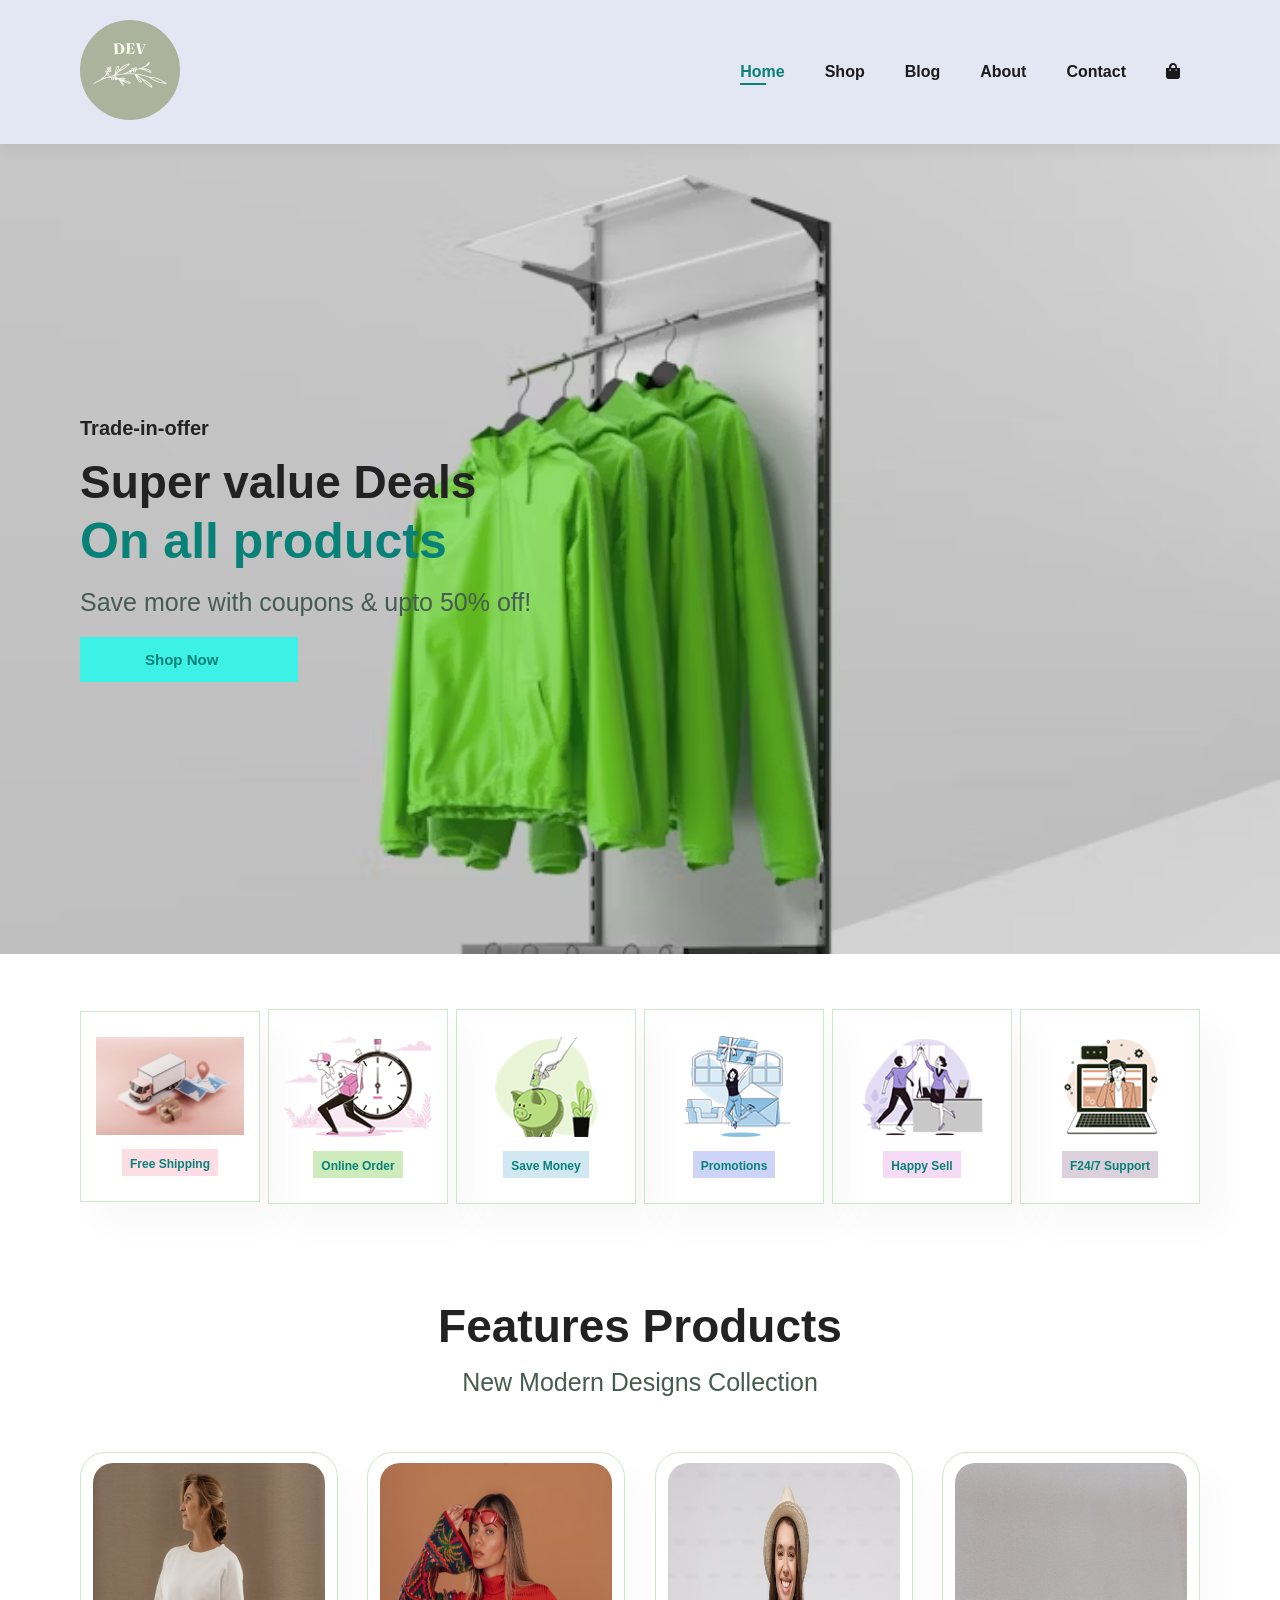
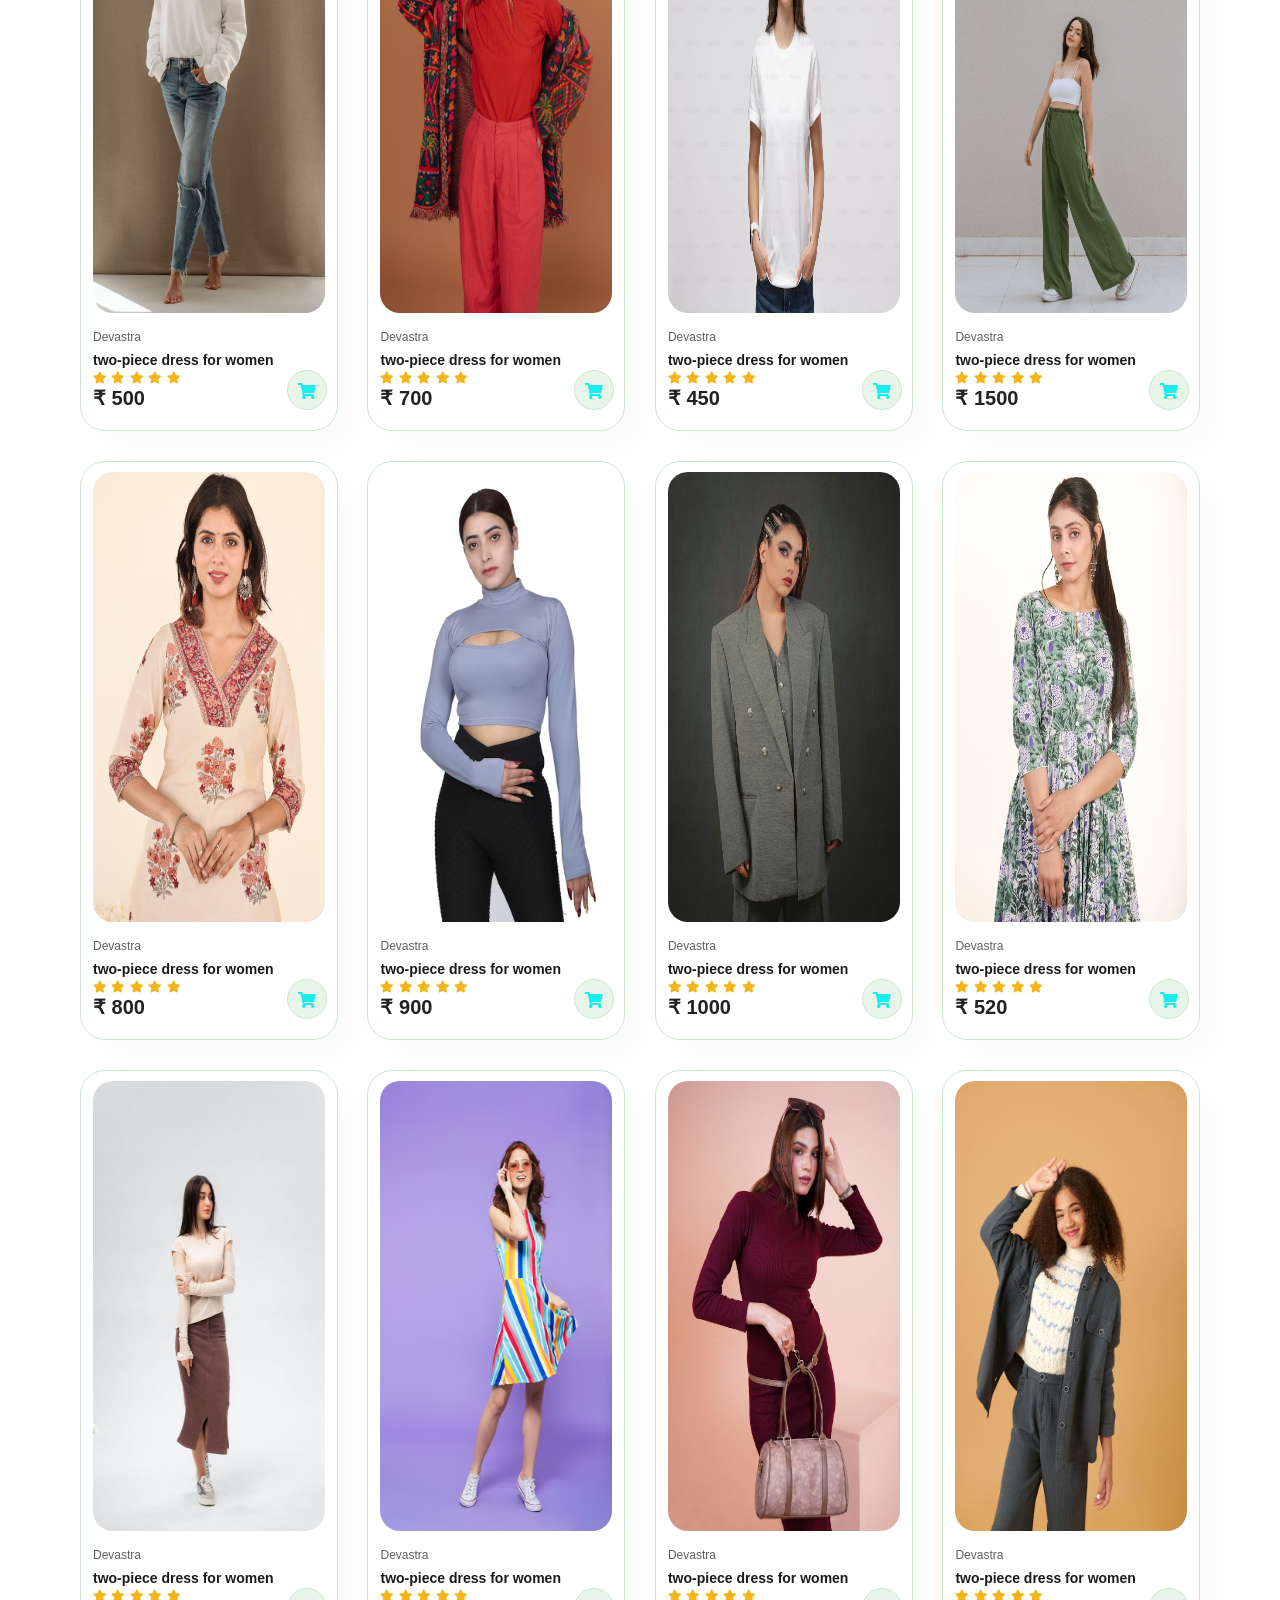
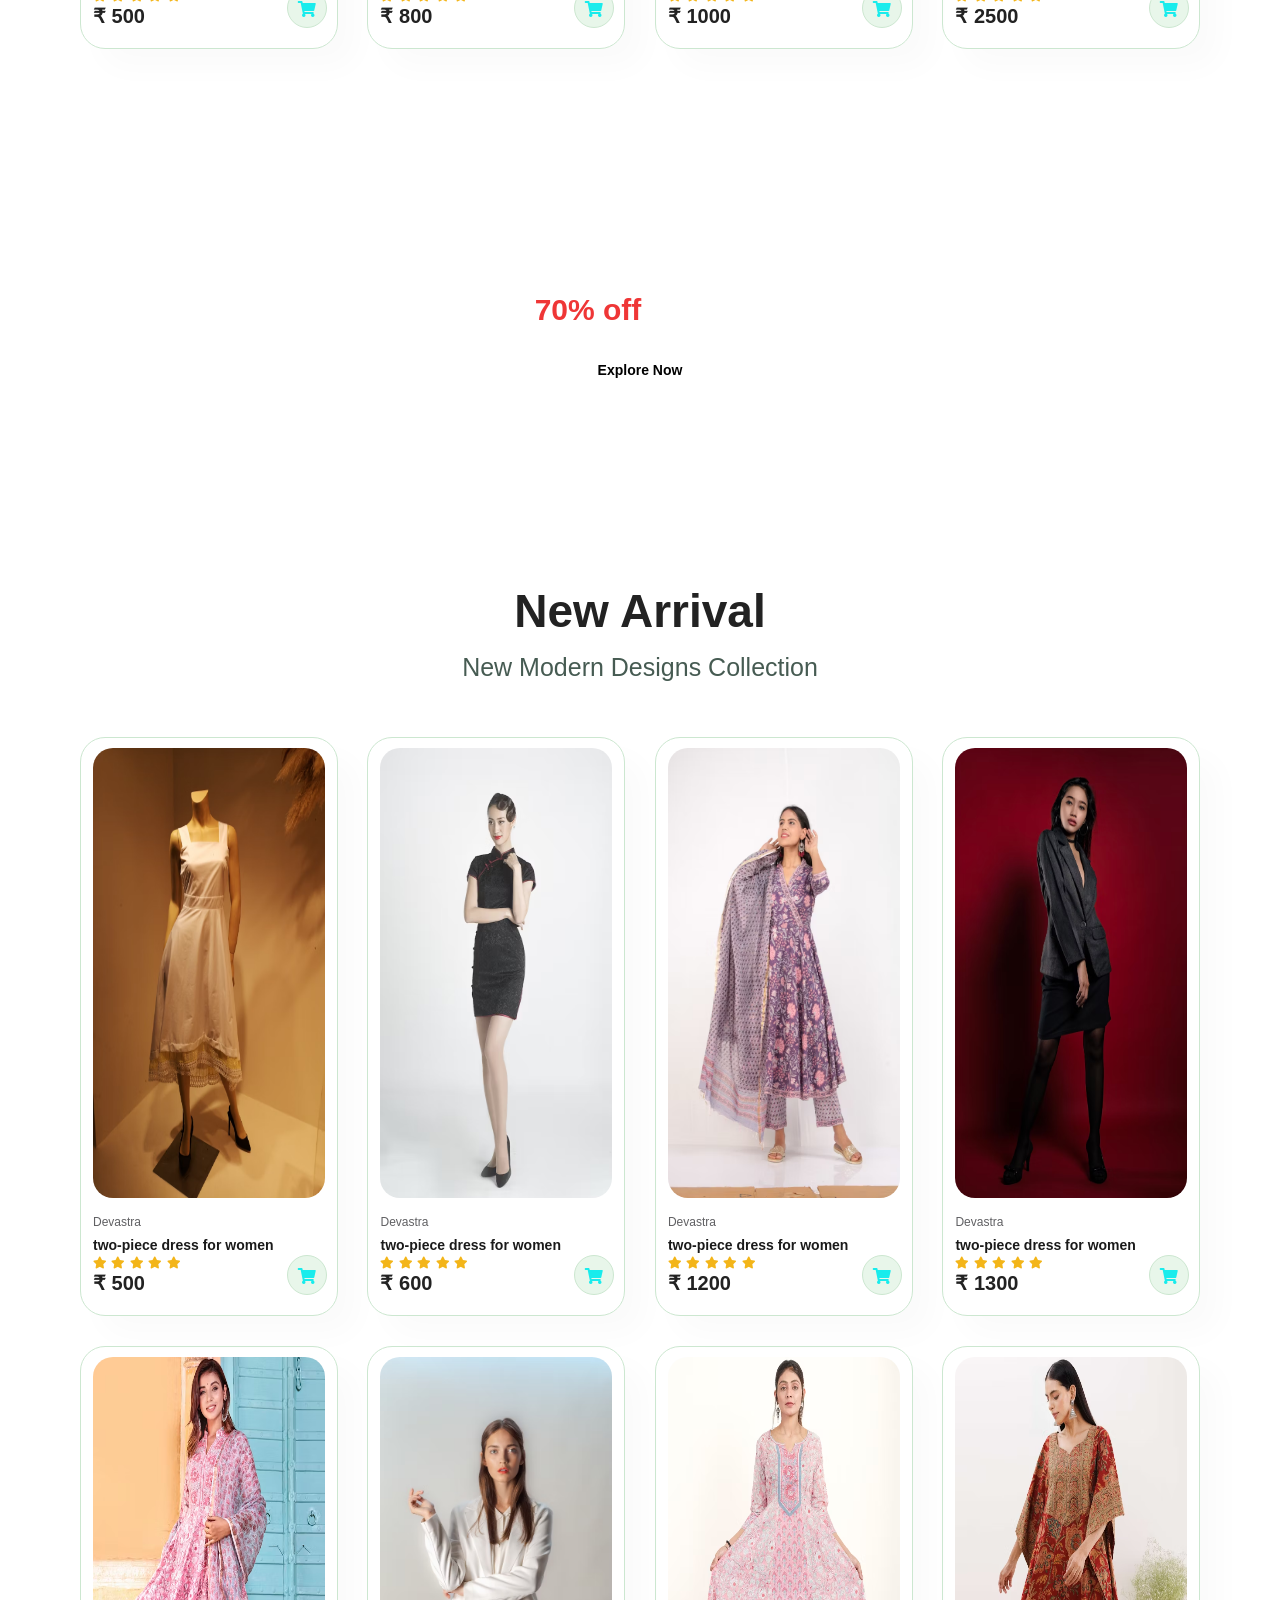
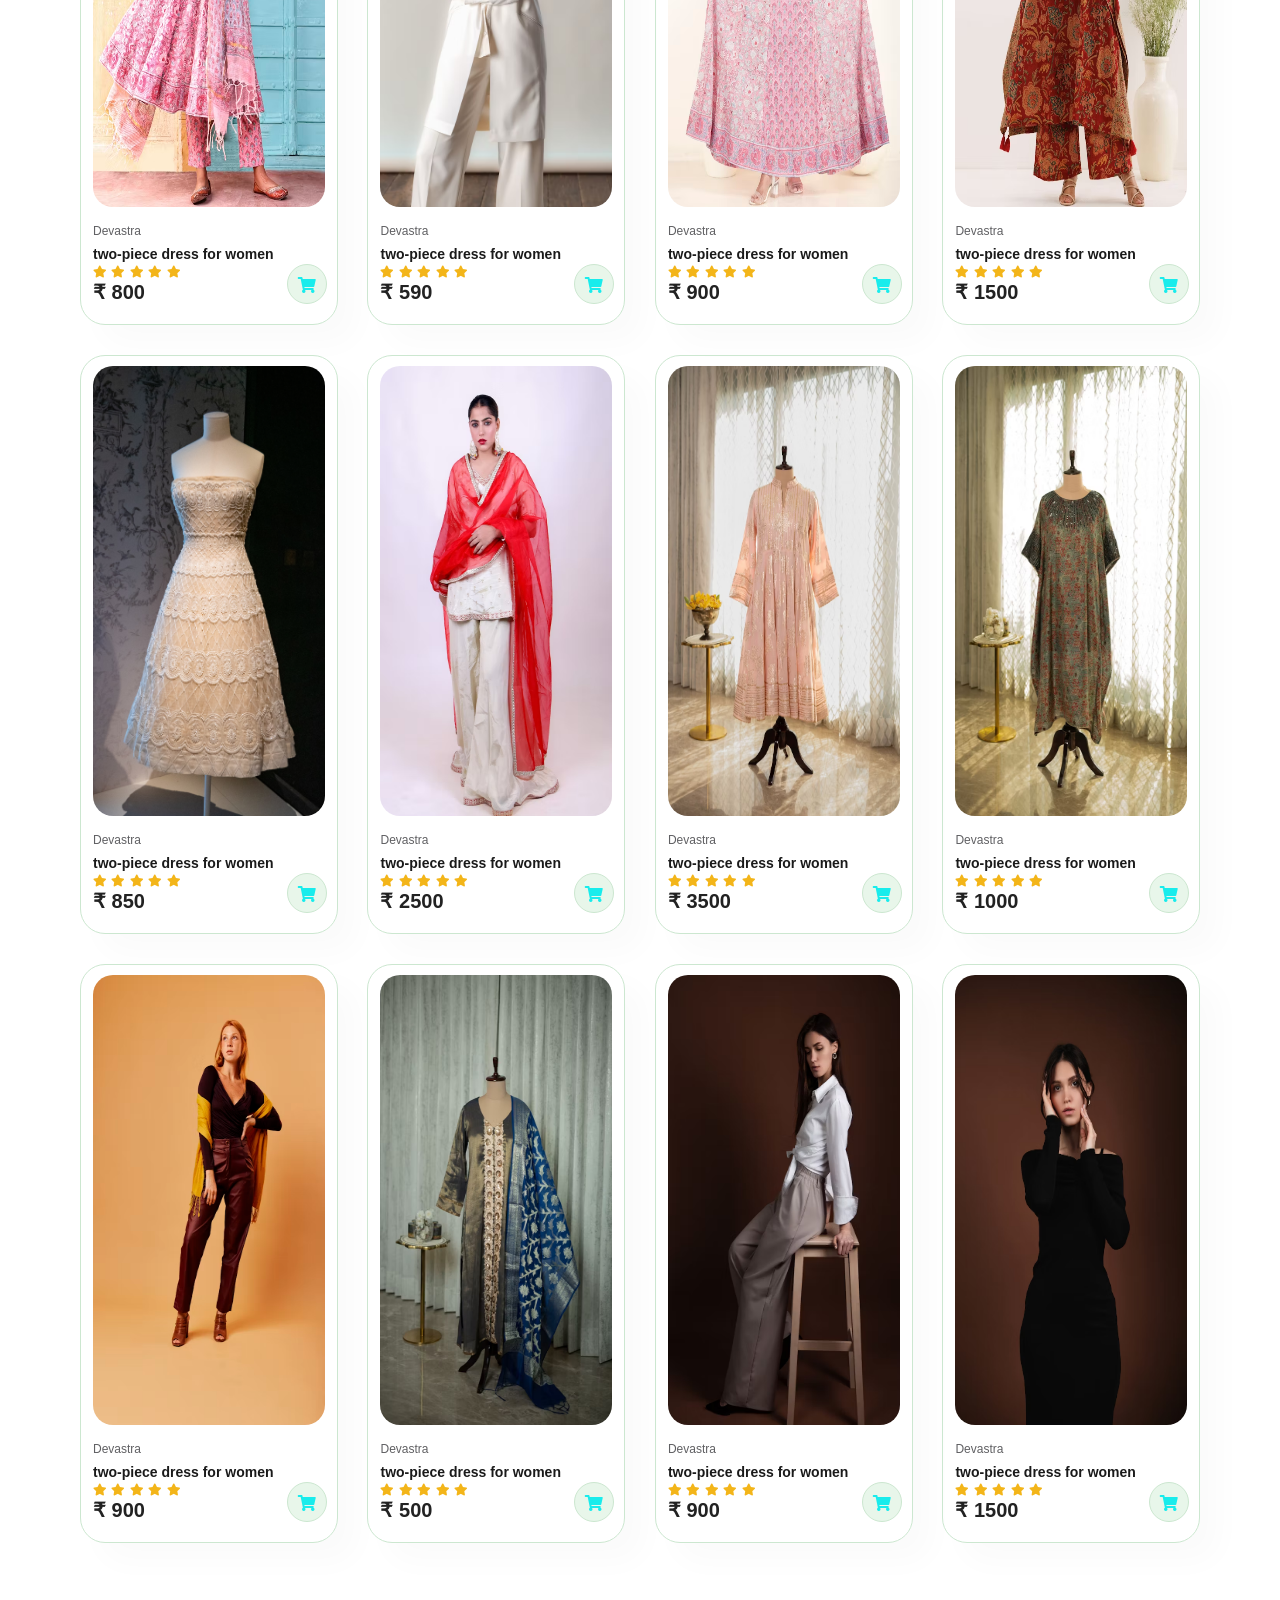
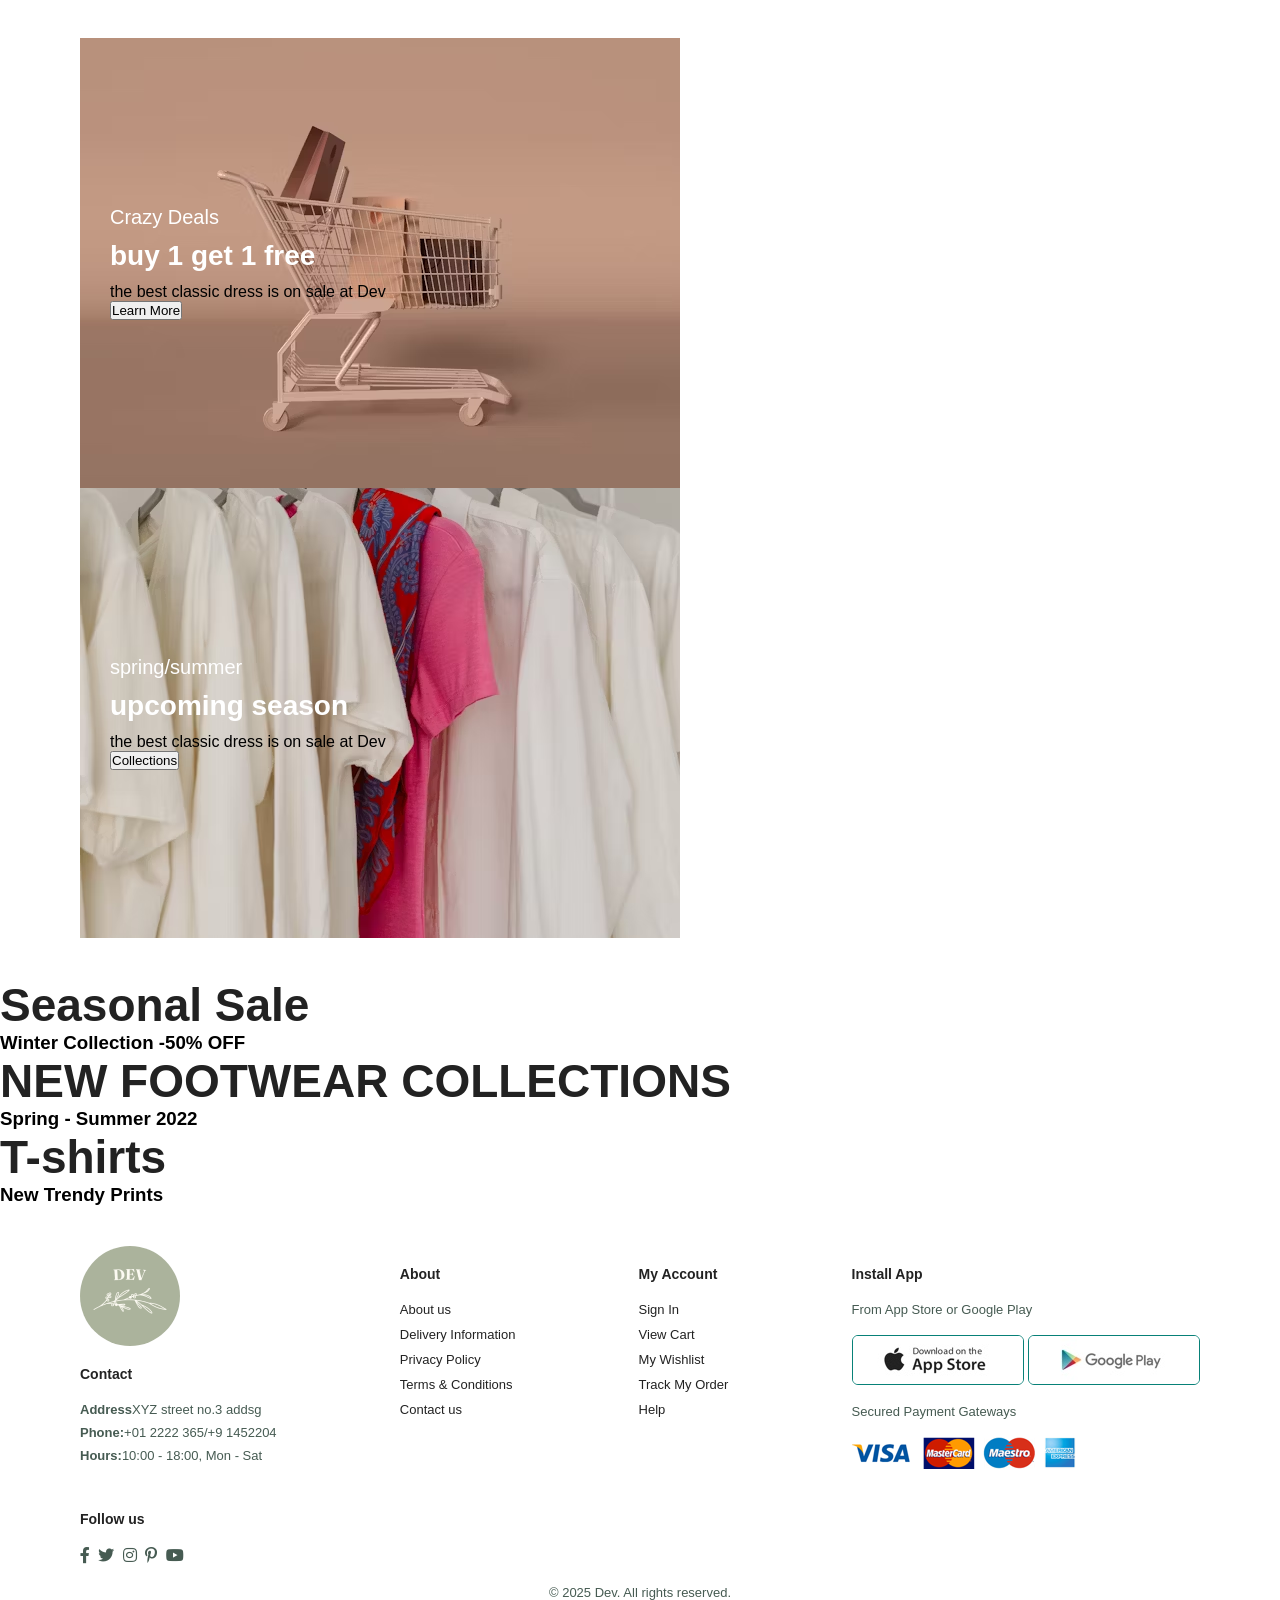
==== commit bd4e6773: "styling change" ====
--- a/index.html
+++ b/index.html
@@ -269,7 +269,7 @@
     </section>
 
     <section id="product1" class="section-p1">
-        <h2>New Arrival</h2>
+        <h2>New Arrival</h2>  
         <p>New Modern Designs Collection</p>
         <div class="pro-container">
             <div class="pro">
--- a/style.css
+++ b/style.css
@@ -295,126 +295,104 @@
     justify-content: center;
     align-items: center;
     text-align: center;
-    background-image: url("Product/bbb.png");
+    background-image: url("photos/bbb.png");
     width: 100%;
-    height: 40vh;
-    background-size :auto;
+    height:40vh;
     background-position: center;
 }
-
 #banner h4{
-    color: #fff;
+    color:#fff;
     font-size: 16px;
 }
 #banner h2{
-    color: #fff;
+    color:#fff;
     font-size: 30px;
     padding: 10px 0;
 }
 #banner h2 span{
-    color: #ef3636;
-}
-
+    color:#ef3636;
+}
 #banner button:hover{
-    background: #088178;
-    color: #fff;
+    background-color: #088178;
+    color: #FFF;
 }
 #sm-banner{
-    display: flex;
+    display :flex;
     justify-content: space-between;
     flex-wrap: wrap;
 }
 
 #sm-banner .banner-box{
-     display: flex;
+   display:flex;
     flex-direction: column;
     justify-content: center;
-    align-items: center;
-    text-align: center;
-    background-image: url("Product/BuyFree.png");
-    min-width: 680px;
-    height: 50vh;
-    background-size :cover;
+    align-items: flex-start;
+    background-image: url("Product/Banner.png");
+    min-width: 600px;
+    height:50vh;
+    background-size: cover;
     background-position: center;
     padding: 30px;
 }
-
-#sm-banner h4{
-    color:#030101;
-    font-size: 20px;
-    font-weight:500;
-}
-#sm-banner h2{
-    color:#030101;
-    font-size: 28px;
-    font-weight:900;
-}
-
-#sm-banner h4{
-     color:#030101;
-    font-size: 14px;
-    font-weight:500;
-    padding-bottom: 15px;
-}
-
-button.white{
-    font-size: 13px;
-    font-weight: 600;
-    padding:  11px 18px;
-    color: #000;
-    background-color: transparent;
-    border-radius: 4px;
-    cursor: pointer;
-    border: 1px solid #000;
-    outline:none;
-    transition: 0.2s;
-}
-
-#sm-banner .banner-box:hover button{
-    background: #c27810;
-    border: 1px solid #c27810;
-}
-
 #sm-banner .banner-box2{
     background-image: url("Product/Banner2.png");
 }
-
-#banner3{
+#sm-banner h4{
+    color:#fff;
+    font-size:20px;
+    font-weight: 300;
+}
+#sm-banner h2{
+    color:#fff;
+    font-size:28px;
+    font-weight: 800;
+}
+#sm-banner h4 span{
+    color:#fff;
+    font-size:20px;
+    font-weight: 500;
+    padding-bottom: 15px;
+}
+#sm-banner .banner-box:hover button{
+    background: #088178;
+    border:1px solid #088178
+}
+#banner-3{
     display: flex;
     justify-content: space-between;
     flex-wrap: wrap;
     padding: 0 80px;
-}
-#banner3 .banner-box{
-     display: flex;
+
+}
+#banner-3 .banner-box{
+    display: flex;
     flex-direction: column;
     justify-content: center;
-    align-items:flex-start;
+    align-items: flex-start;
     background-image: url("Product/banner3.png");
     min-width: 30%;
-    height: 30vh;
-    background-size :cover;
+    height:30vh;
+    background-size: cover;
     background-position: center;
     padding: 20px;
-    margin-bottom:20px ;
-}
-
-#banner3 .banner-box2{
-   background-image: url("Product/footwear.png");
-}
-#banner3 .banner-box3{
-   background-image: url("Product/T-shirts.png");
-}
-
-#banner3 h2{
+    margin-bottom: 20px;
+}
+#banner-3 .banner-box-2{
+    background-image: url("Product/footwear.png");
+}
+#banner-3 .banner-box-3{
+    background-image: url("Product/T-shirts.png");
+}
+#banner-3 h2{
     color:#fff;
+    font-weight: 900;
     font-size: 22px;
-    font-weight:900;
-}
-#banner3 h3{
+}
+#banner-3 h3{
     color:#ec544e;
+    font-weight: 800;
     font-size: 15px;
-    font-weight:800;
+    background-size: cover;
 }
 #newsletter{
     display: flex;
@@ -975,29 +953,25 @@
 #product1 .pro{
     margin: 15px;
 }
-#banner{
-    height:20vh;
-}
-#sm-banner{
-    display: flex;
-    flex-direction: column;
-    justify-content: space-between;
-}
-#sm-banner .banner-box{
-    min-width:100%;
-    height:30vh;
-}
-#sm-banner .banner-box2{
-    margin-top: 20px;
-    min-width:100%;
-    height:30vh;
-}
-#banner3{
-    padding: 0 40px;
-}
-#banner3 .banner-box{
-    width:28%;
-}
+  #banner{
+        height:25vh;
+        padding:10px;
+    }
+    
+    #sm-banner .banner-box{
+        min-width:100%;
+        height:30vh;
+    }
+    #sm-banner .banner-box2{
+        margin-top: 25px;
+    }
+    
+    #banner-3{
+        padding: 0 40px; 
+    }
+    #banner-3 .banner-box{
+        width:26%;
+    }
 #blog {
         padding: 30px 20px;
     }
